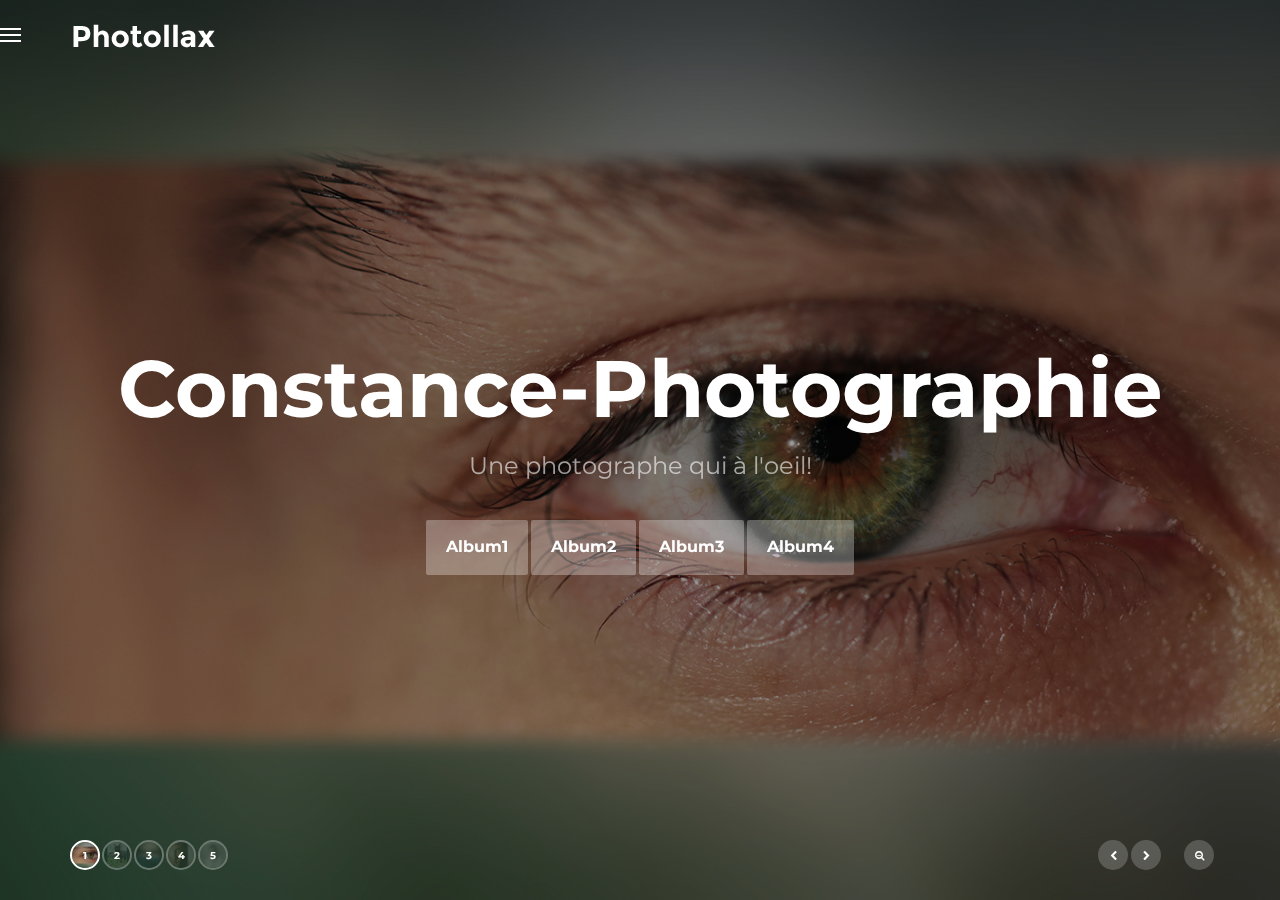
==== index.html @ 967745af "Update index.html" ====
<!DOCTYPE html>

<html lang="fr-FR">
<head>
    <meta charset="UTF-8"/>
    <meta name="viewport" content="width=device-width, initial-scale=1.0">
    <meta name="Constance FRECHON" content="Constance-Photographie">

    <link href="assets/fonts/font-awesome.css" rel="stylesheet" type="text/css">
    <link href="assets/fonts/elegant-fonts.css" rel="stylesheet" type="text/css">
    <link href="https://fonts.googleapis.com/css?family=Montserrat:400,700" rel="stylesheet">
    <link rel="stylesheet" href="assets/bootstrap/css/bootstrap.css" type="text/css">
    <link rel="stylesheet" href="assets/css/owl.carousel.css" type="text/css">
    <link rel="stylesheet" href="assets/css/jquery.scrollbar.css" type="text/css">
    <link rel="stylesheet" href="assets/css/style.css" type="text/css">

    <title>Mon Portfolio</title>

</head>

<body>

<div class="page-wrapper">

    <div class="loading-overlay"></div>

    <div class="off-screen-navigation">
        <ul class="nav">
            <li>
                <a href="#about-me">
                    <i class="fa fa-user"></i>
                    <span>A Propos</span>
                </a>
            </li>
            <li>
                <a href="#services">
                    <i class="fa fa-briefcase"></i>
                    <span>Services</span>
                </a>
            </li>
            <li>
                <a href="#collection">
                    <i class="fa fa-briefcase"></i>
                    <span>Collections</span>
                </a>
            </li>
            <li>
                <a href="#contact">
                    <i class="fa fa-envelope"></i>
                    <span>Contact</span>
                </a>
            </li>
        </ul>
    </div>
    <!--end off-screen-navigation-->

    <nav class="navigation">
        <a href="#" class="nav-btn">
            <i></i>
            <i></i>
            <i></i>
        </a>
        <!--end nav-btn-->
        <div class="brand">
            <a href="index.html">
                <img src="assets/img/logo.png" alt="">
            </a>
        </div>
        <!--end brand-->
    </nav>
    <!--end navigation-->

    <div class="slider-navigation">
        <div class="slider-pager owl-carousel"></div>
        <div class="slider-controls">
            <a href="#" class="prev">
                <i class="fa fa-chevron-left"></i>
            </a>
            <a href="#" class="next">
                <i class="fa fa-chevron-right"></i>
            </a>
            <a href="#" class="zoom-out">
                <i class="fa fa-search-minus"></i>
            </a>
        </div>
    </div>
    <!--end slider-navigation-->

    <div class="outer-wrapper">
        <div class="inner-wrapper">
            <div class="slide first" id="0" data-position-x="0" data-position-y="0" data-position-z="1" data-rotation="0">
                <div class="main-title">
                    <div class="main-title-wrapper">
                        <h1>Constance-Photographie</h1>
                        <h2>Une photographe qui à l'oeil!</h2>
                        <a href="album1.html" class="btn btn-default next">Album1</a>
                        <a href="album2.html" class="btn btn-default next">Album2</a>
                        <a href="album3.html" class="btn btn-default next">Album3</a>
                        <a href="album4.html" class="btn btn-default next">Album4</a>
                    </div>
                </div>
                <div class="image" data-background="assets/img/0.jpg"></div>
                <!--end image-->
            </div>
            <!--end slide-->

            <div class="slide" id="1">
                <div class="description">
                    <h2 class="animate">The cat</h2>
                    <dl class="animate">
                        <dt>Client:</dt>
                        <dd>Ozzie</dd>
                        <dt>Photographe:</dt>
                        <dd>Constance FRECHON</dd>
                        <dt>Catégorie:</dt>
                        <dd>Paysages, Animaux</dd>
                        <dt>Site web:</dt>
                        <dd><a href="#">www.miaou.com</a>
                        </dd>
                    </dl>
                    <div class="additional-info animate">
                        <dl>
                            <dt>ISO:</dt>
                            <dd>200</dd>
                            <dt>Shutter Speed:</dt>
                            <dd>1/10s</dd>
                            <dt>Focal Length:</dt>
                            <dd>42mm</dd>
                        </dl>
                    </div>
                </div>
                <!--end description-->
                <div class="image" data-background="assets/img/1.jpg"></div>
                <!--end image-->
            </div>
            <!--end slide-->

            <div class="slide" id="2">
                <div class="description">
                    <h2 class="animate">La tronche</h2>
                    <dl class="animate">
                        <dt>Client:</dt>
                        <dd>Dani</dd>
                        <dt>Photographe:</dt>
                        <dd>Constance FRECHON</dd>
                        <dt>Catégorie:</dt>
                        <dd>Portrait, Vie Réelle</dd>
                    </dl>
                    <div class="additional-info animate">
                        <dl>
                            <dt>ISO:</dt>
                            <dd>300</dd>
                            <dt>Shutter Speed:</dt>
                            <dd>1/60s</dd>
                            <dt>Focal Length:</dt>
                            <dd>120mm</dd>
                        </dl>
                    </div>
                </div>
                <!--end description-->
                <div class="image" data-background="assets/img/2.jpg"></div>
                <!--end image-->
            </div>
            <!--end slide-->

            <div class="slide" id="3">
                <div class="description">
                    <h2 class="animate">The Mirror</h2>
                    <dl class="animate">
                        <dt>Client:</dt>
                        <dd>Personal Work</dd>
                        <dt>Photographer:</dt>
                        <dd>Jane Sane</dd>
                        <dt>Category:</dt>
                        <dd>Portrait, Real Life</dd>
                    </dl>
                    <div class="additional-info animate">
                        <dl>
                            <dt>ISO:</dt>
                            <dd>800</dd>
                            <dt>Shutter Speed:</dt>
                            <dd>1/60s</dd>
                            <dt>Focal Length:</dt>
                            <dd>42mm</dd>
                        </dl>
                    </div>
                </div>
                <!--end description-->
                <div class="image" data-background="assets/img/3.jpg"></div>
                <!--end image-->
            </div>
            <!--end slide-->

            <div class="slide" id="4">
                <div class="description">
                    <h2 class="animate">The Fence</h2>
                    <dl class="animate">
                        <dt>Client:</dt>
                        <dd>Personal Work</dd>
                        <dt>Photographer:</dt>
                        <dd>Jane Sane</dd>
                        <dt>Category:</dt>
                        <dd>Portrait, Real Life</dd>
                    </dl>
                    <div class="additional-info animate">
                        <dl>
                            <dt>ISO:</dt>
                            <dd>800</dd>
                            <dt>Shutter Speed:</dt>
                            <dd>1/60s</dd>
                            <dt>Focal Length:</dt>
                            <dd>42mm</dd>
                        </dl>
                    </div>
                </div>
                <!--end description-->
                <div class="image" data-background="assets/img/4.jpg"></div>
                <!--end image-->
            </div>
            <!--end slide-->

            
            
        </div>
        <!--end page-wrapper-->
    </div>
    <!--end outer-wrapper-->

    <div class="off-screen-content">
        <div class="scrollbar-inner">
            <section id="about-me">
                <div class="image-header">
                    <div class="bg-transfer"><img src="assets/img/0.jpg" alt=""></div>
                </div>
                <div class="section-wrapper">
                    <h2>A propos</h2>

                    <h3>Hey, je suis Constance!</h3>

                    <p>
                        Lorem ipsum dolor sit amet, consectetur adipiscing elit. Nulla sagittis lacinia tellus. Nullam
                        venenatis a sem non dictum. Aliquam orci ipsum, malesuada lacinia faucibus nec, bibendum a enim.
                        Sed efficitur bibendum purus. Fusce libero metu
                    </p>

                    <p>
                        Enean sit amet metus sodales, elementum ligula quis, facilisis neque. Sed eu purus ut mauris
                        malesuada viverra eu vitae eros. In odio neque, fermentum id tincidunt vitae, accumsan eu augue.
                        Proin vitae porta nulla.
                    </p>
                    <img src="assets/img/signature-black.png" alt="">
                </div>
                <!--end section-wrapper-->
            </section>
            <!--end #about-me-->

            <section id="services">
                <div class="section-wrapper">
                    <h2>Services</h2>

                    <p>
                        Duis ut finibus elit. Praesent vestibulum porta odio, in commodo velit placerat sed. Vivamus et
                        iaculis sem. Sed nibh turpis, finibus ut est nec, tempus fringilla augue. Quisque blandit nunc eu
                        tincidunt iaculis.
                    </p>

                    <div class="service">
                        <div class="image">
                            <div class="bg-transfer"><img src="assets/img/service-01.jpg" alt=""></div>
                        </div>
                        <div class="description">
                            <h3>Photographie</h3>

                            <p>Lorem ipsum dolor sit amet, consectetur adipiscing elit. Nulla sagittis lacinia tellus.
                                Nullam venenatis a sem non dictum.
                            </p>
                        </div>
                    </div>
                    <!--end service-->
                    <div class="service">
                        <div class="image">
                            <div class="bg-transfer"><img src="assets/img/service-02.jpg" alt=""></div>
                        </div>
                        <div class="description">
                            <h3>Tournages</h3>

                            <p>Donec mauris nibh, blandit id eros lacinia, lobortis aliquam mauris. Suspendisse laoreet,
                                tortor ut convallis facilisis
                            </p>
                        </div>
                    </div>
                    <!--end service-->
                    <div class="service">
                        <div class="image">
                            <div class="bg-transfer"><img src="assets/img/service-03.jpg" alt=""></div>
                        </div>
                        <div class="description">
                            <h3>Edition Vidéo</h3>

                            <p>Nullam ultricies purus sed accumsan tempus. Integer lorem dui, pellentesque at arcu non
                                volutpat fermentum sem.
                            </p>
                        </div>
                    </div>
                    <!--end service-->
                </div>
                <!--end section-wrapper-->
            </section>
            <!--end #services-->
            
            <section id="collection">
                <div class="section-wrapper">
                    <h2>Collections</h2>

                    <p>
                        Découvrez les différents albums de ma collection.
                    </p>

                    <div class="service">
                        <div class="image">
                            <div class="bg-transfer"><img src="assets/img/service-01.jpg" alt=""></div>
                        </div>
                        <div class="description">
                            <h3>Collection Mariages et Evénements</h3>

                            <p>Ici, vous trouverez l'album consacré aux mariages et événements.</p>
                            
                            <a href="album1.html" class="btn btn-default next">Consulter</a>
                        </div>
                    </div>
                    <!--end album1-->
                    <div class="service">
                        <div class="image">
                            <div class="bg-transfer"><img src="assets/img/service-02.jpg" alt=""></div>
                        </div>
                        <div class="description">
                            <h3>Collection Nature et Paysages</h3>

                            <p>Admirez notre environnement à travers mon album Nature et Paysages.</p>
                            <a href="album2.html" class="btn btn-default next">Consulter</a>
                        </div>
                    </div>
                    <!--end album2-->
                    <div class="service">
                        <div class="image">
                            <div class="bg-transfer"><img src="assets/img/service-03.jpg" alt=""></div>
                        </div>
                        <div class="description">
                            <h3>Collection Portraits</h3>

                            <p>L'album de tous les portraits que j'ai réalisé.</p>
                            <a href="album3.html" class="btn btn-default next">Consulter</a>
                        </div>
                    </div>
                    <!--end album4-->
                    <div class="service">
                        <div class="image">
                            <div class="bg-transfer"><img src="assets/img/service-03.jpg" alt=""></div>
                        </div>
                        <div class="description">
                            <h3>Collection Inspiration</h3>

                            <p>Retrouvez ici mon album de photos créatives.</p>
                            <a href="album4.html" class="btn btn-default next">Consulter</a>
                        </div>
                    </div>
                    <!--end album3-->
                </div>
                <!--end section-wrapper-->
            </section>
            <!--end #collection-->

            

            <section id="contact">
                <div id="map"></div>
                <div class="section-wrapper">
                    <h2>Contact</h2>

                    <div class="row">
                        <div class="col-md-6 col-sm-6">
                            <h3>Adresse</h3>
                            <address>
                                17 rue vers la cave
                                <br>
                                +1 919-571-2528
                                <br>
                                <a href="#">hello@example.com</a>
                            </address>
                        </div>
                        <!--end col-sm-6-->
                        <div class="col-md-6 col-sm-6">
                            <h3>Social</h3>

                            <div class="social">
                                <figure><a href="" class="icon"><i class="fa fa-facebook"></i>Facebook</a></figure>
                                <figure><a href="" class="icon"><i class="fa fa-twitter"></i>Twitter</a></figure>
                                <figure><a href="" class="icon"><i class="fa fa-youtube"></i>Youtube</a></figure>
                                <figure><a href="" class="icon"><i class="fa fa-pinterest"></i>Pinterest</a></figure>
                            </div>
                        </div>
                        <!--end col-sm-6-->
                    </div>
                    <!--end row-->
                    <br>

                    <h3>Contact Form</h3>

                    <form id="form-contact" method="post" class="form clearfix">
                        <div class="row">
                            <div class="col-md-6 col-sm-6">
                                <div class="form-group">
                                    <input type="text" class="form-control" id="form-contact-name" name="name" placeholder="Your Name" required>
                                </div>
                                <!--end form-group -->
                            </div>
                            <!--end col-md-6 col-sm-6 -->
                            <div class="col-md-6 col-sm-6">
                                <div class="form-group">
                                    <input type="email" class="form-control" id="form-contact-email" name="email" placeholder="Your Email" required>
                                </div>
                                <!--end form-group -->
                            </div>
                            <!--end col-md-6 col-sm-6 -->
                        </div>
                        <!--end row -->
                        <div class="row">
                            <div class="col-md-12">
                                <div class="form-group">
                                    <textarea class="form-control" id="form-contact-message" rows="8" name="message" placeholder="Your Message" required></textarea>
                                </div>
                                <!--end form-group -->
                            </div>
                            <!--end col-md-12 -->
                        </div>
                        <!--end row -->
                        <div class="form-group clearfix">
                            <button type="submit" class="btn pull-right btn-default btn-framed btn-rounded" id="form-contact-submit">Send a Message
                            </button>
                        </div>
                        <!--end form-group -->
                        <div class="form-contact-status"></div>
                    </form>
                    <!--end form-contact -->
                </div>
                <!--end section-wrapper-->
            </section>
            <!--end #contact-->
        </div>
    </div>
    <!--end off-screen-content-->
</div>
<!--end page-wrapper-->

<!-- Modal -->
<div class="modal fade" id="modal-blog" tabindex="-1" role="dialog" aria-labelledby="modal-blog">
    <div class="modal-dialog" role="document">
        <div class="modal-content">
            <button type="button" class="close" data-dismiss="modal" aria-label="Close"><span aria-hidden="true">&times;</span></button>
            <iframe data-src="blog.html"></iframe>
        </div>
    </div>
</div>
<!--end modal-->

<script type="text/javascript" src="assets/js/jquery-2.2.1.min.js"></script>
<script type="text/javascript" src="http://maps.google.com/maps/api/js"></script>
<script type="text/javascript" src="assets/bootstrap/js/bootstrap.min.js"></script>
<script type="text/javascript" src="assets/js/jquery.validate.min.js"></script>
<script type="text/javascript" src="assets/js/jquery.scrollbar.min.js"></script>
<script type="text/javascript" src="assets/js/jquery.mousewheel.min.js"></script>
<script type="text/javascript" src="assets/js/owl.carousel.min.js"></script>
<script type="text/javascript" src="assets/js/pace.min.js"></script>
<script type="text/javascript" src="assets/js/custom.js"></script>

<script type="text/javascript">

    $(document).ready(function ($) {
        "use strict";



    });

    var latitude = 34.038405;
    var longitude = -117.946944;
    var markerImage = "assets/img/map-marker.png";
    var mapTheme = "light";
    var mapElement = "map";
    google.maps.event.addDomListener(window, "load", simpleMap(latitude, longitude, markerImage, mapTheme, mapElement));

</script>

</body>
---- assets/fonts/elegant-fonts.css ----
@font-face {
	font-family: 'ElegantIcons';
	src:url('fonts/ElegantIcons.eot');
	src:url('fonts/ElegantIcons.eot?#iefix') format('embedded-opentype'),
		url('fonts/ElegantIcons.woff') format('woff'),
		url('fonts/ElegantIcons.ttf') format('truetype'),
		url('fonts/ElegantIcons.svg#ElegantIcons') format('svg');
	font-weight: normal;
	font-style: normal;
}

/* Use the following CSS code if you want to use data attributes for inserting your icons */
[data-icon]:before {
	font-family: 'ElegantIcons';
	content: attr(data-icon);
	speak: none;
	font-weight: normal;
	font-variant: normal;
	text-transform: none;
	line-height: 1;
	-webkit-font-smoothing: antialiased;
	-moz-osx-font-smoothing: grayscale;
}

/* Use the following CSS code if you want to have a class per icon */
/*
Instead of a list of all class selectors,
you can use the generic selector below, but it's slower:
[class*="your-class-prefix"] {
*/
.arrow_up, .arrow_down, .arrow_left, .arrow_right, .arrow_left-up, .arrow_right-up, .arrow_right-down, .arrow_left-down, .arrow-up-down, .arrow_up-down_alt, .arrow_left-right_alt, .arrow_left-right, .arrow_expand_alt2, .arrow_expand_alt, .arrow_condense, .arrow_expand, .arrow_move, .arrow_carrot-up, .arrow_carrot-down, .arrow_carrot-left, .arrow_carrot-right, .arrow_carrot-2up, .arrow_carrot-2down, .arrow_carrot-2left, .arrow_carrot-2right, .arrow_carrot-up_alt2, .arrow_carrot-down_alt2, .arrow_carrot-left_alt2, .arrow_carrot-right_alt2, .arrow_carrot-2up_alt2, .arrow_carrot-2down_alt2, .arrow_carrot-2left_alt2, .arrow_carrot-2right_alt2, .arrow_triangle-up, .arrow_triangle-down, .arrow_triangle-left, .arrow_triangle-right, .arrow_triangle-up_alt2, .arrow_triangle-down_alt2, .arrow_triangle-left_alt2, .arrow_triangle-right_alt2, .arrow_back, .icon_minus-06, .icon_plus, .icon_close, .icon_check, .icon_minus_alt2, .icon_plus_alt2, .icon_close_alt2, .icon_check_alt2, .icon_zoom-out_alt, .icon_zoom-in_alt, .icon_search, .icon_box-empty, .icon_box-selected, .icon_minus-box, .icon_plus-box, .icon_box-checked, .icon_circle-empty, .icon_circle-slelected, .icon_stop_alt2, .icon_stop, .icon_pause_alt2, .icon_pause, .icon_menu, .icon_menu-square_alt2, .icon_menu-circle_alt2, .icon_ul, .icon_ol, .icon_adjust-horiz, .icon_adjust-vert, .icon_document_alt, .icon_documents_alt, .icon_pencil, .icon_pencil-edit_alt, .icon_pencil-edit, .icon_folder-alt, .icon_folder-open_alt, .icon_folder-add_alt, .icon_info_alt, .icon_error-oct_alt, .icon_error-circle_alt, .icon_error-triangle_alt, .icon_question_alt2, .icon_question, .icon_comment_alt, .icon_chat_alt, .icon_vol-mute_alt, .icon_volume-low_alt, .icon_volume-high_alt, .icon_quotations, .icon_quotations_alt2, .icon_clock_alt, .icon_lock_alt, .icon_lock-open_alt, .icon_key_alt, .icon_cloud_alt, .icon_cloud-upload_alt, .icon_cloud-download_alt, .icon_image, .icon_images, .icon_lightbulb_alt, .icon_gift_alt, .icon_house_alt, .icon_genius, .icon_mobile, .icon_tablet, .icon_laptop, .icon_desktop, .icon_camera_alt, .icon_mail_alt, .icon_cone_alt, .icon_ribbon_alt, .icon_bag_alt, .icon_creditcard, .icon_cart_alt, .icon_paperclip, .icon_tag_alt, .icon_tags_alt, .icon_trash_alt, .icon_cursor_alt, .icon_mic_alt, .icon_compass_alt, .icon_pin_alt, .icon_pushpin_alt, .icon_map_alt, .icon_drawer_alt, .icon_toolbox_alt, .icon_book_alt, .icon_calendar, .icon_film, .icon_table, .icon_contacts_alt, .icon_headphones, .icon_lifesaver, .icon_piechart, .icon_refresh, .icon_link_alt, .icon_link, .icon_loading, .icon_blocked, .icon_archive_alt, .icon_heart_alt, .icon_star_alt, .icon_star-half_alt, .icon_star, .icon_star-half, .icon_tools, .icon_tool, .icon_cog, .icon_cogs, .arrow_up_alt, .arrow_down_alt, .arrow_left_alt, .arrow_right_alt, .arrow_left-up_alt, .arrow_right-up_alt, .arrow_right-down_alt, .arrow_left-down_alt, .arrow_condense_alt, .arrow_expand_alt3, .arrow_carrot_up_alt, .arrow_carrot-down_alt, .arrow_carrot-left_alt, .arrow_carrot-right_alt, .arrow_carrot-2up_alt, .arrow_carrot-2dwnn_alt, .arrow_carrot-2left_alt, .arrow_carrot-2right_alt, .arrow_triangle-up_alt, .arrow_triangle-down_alt, .arrow_triangle-left_alt, .arrow_triangle-right_alt, .icon_minus_alt, .icon_plus_alt, .icon_close_alt, .icon_check_alt, .icon_zoom-out, .icon_zoom-in, .icon_stop_alt, .icon_menu-square_alt, .icon_menu-circle_alt, .icon_document, .icon_documents, .icon_pencil_alt, .icon_folder, .icon_folder-open, .icon_folder-add, .icon_folder_upload, .icon_folder_download, .icon_info, .icon_error-circle, .icon_error-oct, .icon_error-triangle, .icon_question_alt, .icon_comment, .icon_chat, .icon_vol-mute, .icon_volume-low, .icon_volume-high, .icon_quotations_alt, .icon_clock, .icon_lock, .icon_lock-open, .icon_key, .icon_cloud, .icon_cloud-upload, .icon_cloud-download, .icon_lightbulb, .icon_gift, .icon_house, .icon_camera, .icon_mail, .icon_cone, .icon_ribbon, .icon_bag, .icon_cart, .icon_tag, .icon_tags, .icon_trash, .icon_cursor, .icon_mic, .icon_compass, .icon_pin, .icon_pushpin, .icon_map, .icon_drawer, .icon_toolbox, .icon_book, .icon_contacts, .icon_archive, .icon_heart, .icon_profile, .icon_group, .icon_grid-2x2, .icon_grid-3x3, .icon_music, .icon_pause_alt, .icon_phone, .icon_upload, .icon_download, .social_facebook, .social_twitter, .social_pinterest, .social_googleplus, .social_tumblr, .social_tumbleupon, .social_wordpress, .social_instagram, .social_dribbble, .social_vimeo, .social_linkedin, .social_rss, .social_deviantart, .social_share, .social_myspace, .social_skype, .social_youtube, .social_picassa, .social_googledrive, .social_flickr, .social_blogger, .social_spotify, .social_delicious, .social_facebook_circle, .social_twitter_circle, .social_pinterest_circle, .social_googleplus_circle, .social_tumblr_circle, .social_stumbleupon_circle, .social_wordpress_circle, .social_instagram_circle, .social_dribbble_circle, .social_vimeo_circle, .social_linkedin_circle, .social_rss_circle, .social_deviantart_circle, .social_share_circle, .social_myspace_circle, .social_skype_circle, .social_youtube_circle, .social_picassa_circle, .social_googledrive_alt2, .social_flickr_circle, .social_blogger_circle, .social_spotify_circle, .social_delicious_circle, .social_facebook_square, .social_twitter_square, .social_pinterest_square, .social_googleplus_square, .social_tumblr_square, .social_stumbleupon_square, .social_wordpress_square, .social_instagram_square, .social_dribbble_square, .social_vimeo_square, .social_linkedin_square, .social_rss_square, .social_deviantart_square, .social_share_square, .social_myspace_square, .social_skype_square, .social_youtube_square, .social_picassa_square, .social_googledrive_square, .social_flickr_square, .social_blogger_square, .social_spotify_square, .social_delicious_square, .icon_printer, .icon_calulator, .icon_building, .icon_floppy, .icon_drive, .icon_search-2, .icon_id, .icon_id-2, .icon_puzzle, .icon_like, .icon_dislike, .icon_mug, .icon_currency, .icon_wallet, .icon_pens, .icon_easel, .icon_flowchart, .icon_datareport, .icon_briefcase, .icon_shield, .icon_percent, .icon_globe, .icon_globe-2, .icon_target, .icon_hourglass, .icon_balance, .icon_rook, .icon_printer-alt, .icon_calculator_alt, .icon_building_alt, .icon_floppy_alt, .icon_drive_alt, .icon_search_alt, .icon_id_alt, .icon_id-2_alt, .icon_puzzle_alt, .icon_like_alt, .icon_dislike_alt, .icon_mug_alt, .icon_currency_alt, .icon_wallet_alt, .icon_pens_alt, .icon_easel_alt, .icon_flowchart_alt, .icon_datareport_alt, .icon_briefcase_alt, .icon_shield_alt, .icon_percent_alt, .icon_globe_alt, .icon_clipboard {
	font-family: 'ElegantIcons';
	speak: none;
	font-style: normal;
	font-weight: normal;
	font-variant: normal;
	text-transform: none;
	line-height: 1;
	-webkit-font-smoothing: antialiased;
}
.arrow_up:before {
	content: "\21";
}
.arrow_down:before {
	content: "\22";
}
.arrow_left:before {
	content: "\23";
}
.arrow_right:before {
	content: "\24";
}
.arrow_left-up:before {
	content: "\25";
}
.arrow_right-up:before {
	content: "\26";
}
.arrow_right-down:before {
	content: "\27";
}
.arrow_left-down:before {
	content: "\28";
}
.arrow-up-down:before {
	content: "\29";
}
.arrow_up-down_alt:before {
	content: "\2a";
}
.arrow_left-right_alt:before {
	content: "\2b";
}
.arrow_left-right:before {
	content: "\2c";
}
.arrow_expand_alt2:before {
	content: "\2d";
}
.arrow_expand_alt:before {
	content: "\2e";
}
.arrow_condense:before {
	content: "\2f";
}
.arrow_expand:before {
	content: "\30";
}
.arrow_move:before {
	content: "\31";
}
.arrow_carrot-up:before {
	content: "\32";
}
.arrow_carrot-down:before {
	content: "\33";
}
.arrow_carrot-left:before {
	content: "\34";
}
.arrow_carrot-right:before {
	content: "\35";
}
.arrow_carrot-2up:before {
	content: "\36";
}
.arrow_carrot-2down:before {
	content: "\37";
}
.arrow_carrot-2left:before {
	content: "\38";
}
.arrow_carrot-2right:before {
	content: "\39";
}
.arrow_carrot-up_alt2:before {
	content: "\3a";
}
.arrow_carrot-down_alt2:before {
	content: "\3b";
}
.arrow_carrot-left_alt2:before {
	content: "\3c";
}
.arrow_carrot-right_alt2:before {
	content: "\3d";
}
.arrow_carrot-2up_alt2:before {
	content: "\3e";
}
.arrow_carrot-2down_alt2:before {
	content: "\3f";
}
.arrow_carrot-2left_alt2:before {
	content: "\40";
}
.arrow_carrot-2right_alt2:before {
	content: "\41";
}
.arrow_triangle-up:before {
	content: "\42";
}
.arrow_triangle-down:before {
	content: "\43";
}
.arrow_triangle-left:before {
	content: "\44";
}
.arrow_triangle-right:before {
	content: "\45";
}
.arrow_triangle-up_alt2:before {
	content: "\46";
}
.arrow_triangle-down_alt2:before {
	content: "\47";
}
.arrow_triangle-left_alt2:before {
	content: "\48";
}
.arrow_triangle-right_alt2:before {
	content: "\49";
}
.arrow_back:before {
	content: "\4a";
}
.icon_minus-06:before {
	content: "\4b";
}
.icon_plus:before {
	content: "\4c";
}
.icon_close:before {
	content: "\4d";
}
.icon_check:before {
	content: "\4e";
}
.icon_minus_alt2:before {
	content: "\4f";
}
.icon_plus_alt2:before {
	content: "\50";
}
.icon_close_alt2:before {
	content: "\51";
}
.icon_check_alt2:before {
	content: "\52";
}
.icon_zoom-out_alt:before {
	content: "\53";
}
.icon_zoom-in_alt:before {
	content: "\54";
}
.icon_search:before {
	content: "\55";
}
.icon_box-empty:before {
	content: "\56";
}
.icon_box-selected:before {
	content: "\57";
}
.icon_minus-box:before {
	content: "\58";
}
.icon_plus-box:before {
	content: "\59";
}
.icon_box-checked:before {
	content: "\5a";
}
.icon_circle-empty:before {
	content: "\5b";
}
.icon_circle-slelected:before {
	content: "\5c";
}
.icon_stop_alt2:before {
	content: "\5d";
}
.icon_stop:before {
	content: "\5e";
}
.icon_pause_alt2:before {
	content: "\5f";
}
.icon_pause:before {
	content: "\60";
}
.icon_menu:before {
	content: "\61";
}
.icon_menu-square_alt2:before {
	content: "\62";
}
.icon_menu-circle_alt2:before {
	content: "\63";
}
.icon_ul:before {
	content: "\64";
}
.icon_ol:before {
	content: "\65";
}
.icon_adjust-horiz:before {
	content: "\66";
}
.icon_adjust-vert:before {
	content: "\67";
}
.icon_document_alt:before {
	content: "\68";
}
.icon_documents_alt:before {
	content: "\69";
}
.icon_pencil:before {
	content: "\6a";
}
.icon_pencil-edit_alt:before {
	content: "\6b";
}
.icon_pencil-edit:before {
	content: "\6c";
}
.icon_folder-alt:before {
	content: "\6d";
}
.icon_folder-open_alt:before {
	content: "\6e";
}
.icon_folder-add_alt:before {
	content: "\6f";
}
.icon_info_alt:before {
	content: "\70";
}
.icon_error-oct_alt:before {
	content: "\71";
}
.icon_error-circle_alt:before {
	content: "\72";
}
.icon_error-triangle_alt:before {
	content: "\73";
}
.icon_question_alt2:before {
	content: "\74";
}
.icon_question:before {
	content: "\75";
}
.icon_comment_alt:before {
	content: "\76";
}
.icon_chat_alt:before {
	content: "\77";
}
.icon_vol-mute_alt:before {
	content: "\78";
}
.icon_volume-low_alt:before {
	content: "\79";
}
.icon_volume-high_alt:before {
	content: "\7a";
}
.icon_quotations:before {
	content: "\7b";
}
.icon_quotations_alt2:before {
	content: "\7c";
}
.icon_clock_alt:before {
	content: "\7d";
}
.icon_lock_alt:before {
	content: "\7e";
}
.icon_lock-open_alt:before {
	content: "\e000";
}
.icon_key_alt:before {
	content: "\e001";
}
.icon_cloud_alt:before {
	content: "\e002";
}
.icon_cloud-upload_alt:before {
	content: "\e003";
}
.icon_cloud-download_alt:before {
	content: "\e004";
}
.icon_image:before {
	content: "\e005";
}
.icon_images:before {
	content: "\e006";
}
.icon_lightbulb_alt:before {
	content: "\e007";
}
.icon_gift_alt:before {
	content: "\e008";
}
.icon_house_alt:before {
	content: "\e009";
}
.icon_genius:before {
	content: "\e00a";
}
.icon_mobile:before {
	content: "\e00b";
}
.icon_tablet:before {
	content: "\e00c";
}
.icon_laptop:before {
	content: "\e00d";
}
.icon_desktop:before {
	content: "\e00e";
}
.icon_camera_alt:before {
	content: "\e00f";
}
.icon_mail_alt:before {
	content: "\e010";
}
.icon_cone_alt:before {
	content: "\e011";
}
.icon_ribbon_alt:before {
	content: "\e012";
}
.icon_bag_alt:before {
	content: "\e013";
}
.icon_creditcard:before {
	content: "\e014";
}
.icon_cart_alt:before {
	content: "\e015";
}
.icon_paperclip:before {
	content: "\e016";
}
.icon_tag_alt:before {
	content: "\e017";
}
.icon_tags_alt:before {
	content: "\e018";
}
.icon_trash_alt:before {
	content: "\e019";
}
.icon_cursor_alt:before {
	content: "\e01a";
}
.icon_mic_alt:before {
	content: "\e01b";
}
.icon_compass_alt:before {
	content: "\e01c";
}
.icon_pin_alt:before {
	content: "\e01d";
}
.icon_pushpin_alt:before {
	content: "\e01e";
}
.icon_map_alt:before {
	content: "\e01f";
}
.icon_drawer_alt:before {
	content: "\e020";
}
.icon_toolbox_alt:before {
	content: "\e021";
}
.icon_book_alt:before {
	content: "\e022";
}
.icon_calendar:before {
	content: "\e023";
}
.icon_film:before {
	content: "\e024";
}
.icon_table:before {
	content: "\e025";
}
.icon_contacts_alt:before {
	content: "\e026";
}
.icon_headphones:before {
	content: "\e027";
}
.icon_lifesaver:before {
	content: "\e028";
}
.icon_piechart:before {
	content: "\e029";
}
.icon_refresh:before {
	content: "\e02a";
}
.icon_link_alt:before {
	content: "\e02b";
}
.icon_link:before {
	content: "\e02c";
}
.icon_loading:before {
	content: "\e02d";
}
.icon_blocked:before {
	content: "\e02e";
}
.icon_archive_alt:before {
	content: "\e02f";
}
.icon_heart_alt:before {
	content: "\e030";
}
.icon_star_alt:before {
	content: "\e031";
}
.icon_star-half_alt:before {
	content: "\e032";
}
.icon_star:before {
	content: "\e033";
}
.icon_star-half:before {
	content: "\e034";
}
.icon_tools:before {
	content: "\e035";
}
.icon_tool:before {
	content: "\e036";
}
.icon_cog:before {
	content: "\e037";
}
.icon_cogs:before {
	content: "\e038";
}
.arrow_up_alt:before {
	content: "\e039";
}
.arrow_down_alt:before {
	content: "\e03a";
}
.arrow_left_alt:before {
	content: "\e03b";
}
.arrow_right_alt:before {
	content: "\e03c";
}
.arrow_left-up_alt:before {
	content: "\e03d";
}
.arrow_right-up_alt:before {
	content: "\e03e";
}
.arrow_right-down_alt:before {
	content: "\e03f";
}
.arrow_left-down_alt:before {
	content: "\e040";
}
.arrow_condense_alt:before {
	content: "\e041";
}
.arrow_expand_alt3:before {
	content: "\e042";
}
.arrow_carrot_up_alt:before {
	content: "\e043";
}
.arrow_carrot-down_alt:before {
	content: "\e044";
}
.arrow_carrot-left_alt:before {
	content: "\e045";
}
.arrow_carrot-right_alt:before {
	content: "\e046";
}
.arrow_carrot-2up_alt:before {
	content: "\e047";
}
.arrow_carrot-2dwnn_alt:before {
	content: "\e048";
}
.arrow_carrot-2left_alt:before {
	content: "\e049";
}
.arrow_carrot-2right_alt:before {
	content: "\e04a";
}
.arrow_triangle-up_alt:before {
	content: "\e04b";
}
.arrow_triangle-down_alt:before {
	content: "\e04c";
}
.arrow_triangle-left_alt:before {
	content: "\e04d";
}
.arrow_triangle-right_alt:before {
	content: "\e04e";
}
.icon_minus_alt:before {
	content: "\e04f";
}
.icon_plus_alt:before {
	content: "\e050";
}
.icon_close_alt:before {
	content: "\e051";
}
.icon_check_alt:before {
	content: "\e052";
}
.icon_zoom-out:before {
	content: "\e053";
}
.icon_zoom-in:before {
	content: "\e054";
}
.icon_stop_alt:before {
	content: "\e055";
}
.icon_menu-square_alt:before {
	content: "\e056";
}
.icon_menu-circle_alt:before {
	content: "\e057";
}
.icon_document:before {
	content: "\e058";
}
.icon_documents:before {
	content: "\e059";
}
.icon_pencil_alt:before {
	content: "\e05a";
}
.icon_folder:before {
	content: "\e05b";
}
.icon_folder-open:before {
	content: "\e05c";
}
.icon_folder-add:before {
	content: "\e05d";
}
.icon_folder_upload:before {
	content: "\e05e";
}
.icon_folder_download:before {
	content: "\e05f";
}
.icon_info:before {
	content: "\e060";
}
.icon_error-circle:before {
	content: "\e061";
}
.icon_error-oct:before {
	content: "\e062";
}
.icon_error-triangle:before {
	content: "\e063";
}
.icon_question_alt:before {
	content: "\e064";
}
.icon_comment:before {
	content: "\e065";
}
.icon_chat:before {
	content: "\e066";
}
.icon_vol-mute:before {
	content: "\e067";
}
.icon_volume-low:before {
	content: "\e068";
}
.icon_volume-high:before {
	content: "\e069";
}
.icon_quotations_alt:before {
	content: "\e06a";
}
.icon_clock:before {
	content: "\e06b";
}
.icon_lock:before {
	content: "\e06c";
}
.icon_lock-open:before {
	content: "\e06d";
}
.icon_key:before {
	content: "\e06e";
}
.icon_cloud:before {
	content: "\e06f";
}
.icon_cloud-upload:before {
	content: "\e070";
}
.icon_cloud-download:before {
	content: "\e071";
}
.icon_lightbulb:before {
	content: "\e072";
}
.icon_gift:before {
	content: "\e073";
}
.icon_house:before {
	content: "\e074";
}
.icon_camera:before {
	content: "\e075";
}
.icon_mail:before {
	content: "\e076";
}
.icon_cone:before {
	content: "\e077";
}
.icon_ribbon:before {
	content: "\e078";
}
.icon_bag:before {
	content: "\e079";
}
.icon_cart:before {
	content: "\e07a";
}
.icon_tag:before {
	content: "\e07b";
}
.icon_tags:before {
	content: "\e07c";
}
.icon_trash:before {
	content: "\e07d";
}
.icon_cursor:before {
	content: "\e07e";
}
.icon_mic:before {
	content: "\e07f";
}
.icon_compass:before {
	content: "\e080";
}
.icon_pin:before {
	content: "\e081";
}
.icon_pushpin:before {
	content: "\e082";
}
.icon_map:before {
	content: "\e083";
}
.icon_drawer:before {
	content: "\e084";
}
.icon_toolbox:before {
	content: "\e085";
}
.icon_book:before {
	content: "\e086";
}
.icon_contacts:before {
	content: "\e087";
}
.icon_archive:before {
	content: "\e088";
}
.icon_heart:before {
	content: "\e089";
}
.icon_profile:before {
	content: "\e08a";
}
.icon_group:before {
	content: "\e08b";
}
.icon_grid-2x2:before {
	content: "\e08c";
}
.icon_grid-3x3:before {
	content: "\e08d";
}
.icon_music:before {
	content: "\e08e";
}
.icon_pause_alt:before {
	content: "\e08f";
}
.icon_phone:before {
	content: "\e090";
}
.icon_upload:before {
	content: "\e091";
}
.icon_download:before {
	content: "\e092";
}
.social_facebook:before {
	content: "\e093";
}
.social_twitter:before {
	content: "\e094";
}
.social_pinterest:before {
	content: "\e095";
}
.social_googleplus:before {
	content: "\e096";
}
.social_tumblr:before {
	content: "\e097";
}
.social_tumbleupon:before {
	content: "\e098";
}
.social_wordpress:before {
	content: "\e099";
}
.social_instagram:before {
	content: "\e09a";
}
.social_dribbble:before {
	content: "\e09b";
}
.social_vimeo:before {
	content: "\e09c";
}
.social_linkedin:before {
	content: "\e09d";
}
.social_rss:before {
	content: "\e09e";
}
.social_deviantart:before {
	content: "\e09f";
}
.social_share:before {
	content: "\e0a0";
}
.social_myspace:before {
	content: "\e0a1";
}
.social_skype:before {
	content: "\e0a2";
}
.social_youtube:before {
	content: "\e0a3";
}
.social_picassa:before {
	content: "\e0a4";
}
.social_googledrive:before {
	content: "\e0a5";
}
.social_flickr:before {
	content: "\e0a6";
}
.social_blogger:before {
	content: "\e0a7";
}
.social_spotify:before {
	content: "\e0a8";
}
.social_delicious:before {
	content: "\e0a9";
}
.social_facebook_circle:before {
	content: "\e0aa";
}
.social_twitter_circle:before {
	content: "\e0ab";
}
.social_pinterest_circle:before {
	content: "\e0ac";
}
.social_googleplus_circle:before {
	content: "\e0ad";
}
.social_tumblr_circle:before {
	content: "\e0ae";
}
.social_stumbleupon_circle:before {
	content: "\e0af";
}
.social_wordpress_circle:before {
	content: "\e0b0";
}
.social_instagram_circle:before {
	content: "\e0b1";
}
.social_dribbble_circle:before {
	content: "\e0b2";
}
.social_vimeo_circle:before {
	content: "\e0b3";
}
.social_linkedin_circle:before {
	content: "\e0b4";
}
.social_rss_circle:before {
	content: "\e0b5";
}
.social_deviantart_circle:before {
	content: "\e0b6";
}
.social_share_circle:before {
	content: "\e0b7";
}
.social_myspace_circle:before {
	content: "\e0b8";
}
.social_skype_circle:before {
	content: "\e0b9";
}
.social_youtube_circle:before {
	content: "\e0ba";
}
.social_picassa_circle:before {
	content: "\e0bb";
}
.social_googledrive_alt2:before {
	content: "\e0bc";
}
.social_flickr_circle:before {
	content: "\e0bd";
}
.social_blogger_circle:before {
	content: "\e0be";
}
.social_spotify_circle:before {
	content: "\e0bf";
}
.social_delicious_circle:before {
	content: "\e0c0";
}
.social_facebook_square:before {
	content: "\e0c1";
}
.social_twitter_square:before {
	content: "\e0c2";
}
.social_pinterest_square:before {
	content: "\e0c3";
}
.social_googleplus_square:before {
	content: "\e0c4";
}
.social_tumblr_square:before {
	content: "\e0c5";
}
.social_stumbleupon_square:before {
	content: "\e0c6";
}
.social_wordpress_square:before {
	content: "\e0c7";
}
.social_instagram_square:before {
	content: "\e0c8";
}
.social_dribbble_square:before {
	content: "\e0c9";
}
.social_vimeo_square:before {
	content: "\e0ca";
}
.social_linkedin_square:before {
	content: "\e0cb";
}
.social_rss_square:before {
	content: "\e0cc";
}
.social_deviantart_square:before {
	content: "\e0cd";
}
.social_share_square:before {
	content: "\e0ce";
}
.social_myspace_square:before {
	content: "\e0cf";
}
.social_skype_square:before {
	content: "\e0d0";
}
.social_youtube_square:before {
	content: "\e0d1";
}
.social_picassa_square:before {
	content: "\e0d2";
}
.social_googledrive_square:before {
	content: "\e0d3";
}
.social_flickr_square:before {
	content: "\e0d4";
}
.social_blogger_square:before {
	content: "\e0d5";
}
.social_spotify_square:before {
	content: "\e0d6";
}
.social_delicious_square:before {
	content: "\e0d7";
}
.icon_printer:before {
	content: "\e103";
}
.icon_calulator:before {
	content: "\e0ee";
}
.icon_building:before {
	content: "\e0ef";
}
.icon_floppy:before {
	content: "\e0e8";
}
.icon_drive:before {
	content: "\e0ea";
}
.icon_search-2:before {
	content: "\e101";
}
.icon_id:before {
	content: "\e107";
}
.icon_id-2:before {
	content: "\e108";
}
.icon_puzzle:before {
	content: "\e102";
}
.icon_like:before {
	content: "\e106";
}
.icon_dislike:before {
	content: "\e0eb";
}
.icon_mug:before {
	content: "\e105";
}
.icon_currency:before {
	content: "\e0ed";
}
.icon_wallet:before {
	content: "\e100";
}
.icon_pens:before {
	content: "\e104";
}
.icon_easel:before {
	content: "\e0e9";
}
.icon_flowchart:before {
	content: "\e109";
}
.icon_datareport:before {
	content: "\e0ec";
}
.icon_briefcase:before {
	content: "\e0fe";
}
.icon_shield:before {
	content: "\e0f6";
}
.icon_percent:before {
	content: "\e0fb";
}
.icon_globe:before {
	content: "\e0e2";
}
.icon_globe-2:before {
	content: "\e0e3";
}
.icon_target:before {
	content: "\e0f5";
}
.icon_hourglass:before {
	content: "\e0e1";
}
.icon_balance:before {
	content: "\e0ff";
}
.icon_rook:before {
	content: "\e0f8";
}
.icon_printer-alt:before {
	content: "\e0fa";
}
.icon_calculator_alt:before {
	content: "\e0e7";
}
.icon_building_alt:before {
	content: "\e0fd";
}
.icon_floppy_alt:before {
	content: "\e0e4";
}
.icon_drive_alt:before {
	content: "\e0e5";
}
.icon_search_alt:before {
	content: "\e0f7";
}
.icon_id_alt:before {
	content: "\e0e0";
}
.icon_id-2_alt:before {
	content: "\e0fc";
}
.icon_puzzle_alt:before {
	content: "\e0f9";
}
.icon_like_alt:before {
	content: "\e0dd";
}
.icon_dislike_alt:before {
	content: "\e0f1";
}
.icon_mug_alt:before {
	content: "\e0dc";
}
.icon_currency_alt:before {
	content: "\e0f3";
}
.icon_wallet_alt:before {
	content: "\e0d8";
}
.icon_pens_alt:before {
	content: "\e0db";
}
.icon_easel_alt:before {
	content: "\e0f0";
}
.icon_flowchart_alt:before {
	content: "\e0df";
}
.icon_datareport_alt:before {
	content: "\e0f2";
}
.icon_briefcase_alt:before {
	content: "\e0f4";
}
.icon_shield_alt:before {
	content: "\e0d9";
}
.icon_percent_alt:before {
	content: "\e0da";
}
.icon_globe_alt:before {
	content: "\e0de";
}
.icon_clipboard:before {
	content: "\e0e6";
}


	.glyph {
		float: left;
		text-align: center;
		padding: .75em;
		margin: .4em 1.5em .75em 0;
		width: 6em;
text-shadow: none;
	}
        .glyph_big {
        font-size: 128px;
        color: #59c5dc;
        float: left;
        margin-right: 20px;
        }

        .glyph div { padding-bottom: 10px;}

	.glyph input {
		font-family: consolas, monospace;
		font-size: 12px;
		width: 100%;
		text-align: center;
		border: 0;
		box-shadow: 0 0 0 1px #ccc;
		padding: .2em;
                -moz-border-radius: 5px;
                -webkit-border-radius: 5px;
	}
	.centered {
		margin-left: auto;
		margin-right: auto;
	}
	.glyph .fs1 {
		font-size: 2em;
	}
---- assets/css/style.css ----
/*------------------------------------------------------------------
Project:	Photo
Version:	1.0
Last change:	4.2.2017
Assigned to:	ThemeStarz

[Table of contents]

1. Elements Styling
2. Universal classes
3. Classes
4. Forms
5. Responsive
6. Animations

[Color codes]

Default: #000;
Color White: #fff

[Typography]

Body copy:		'Monsterat', sans-serif; 14px;
Headers:		'Monsterat', sans-serif;

-------------------------------------------------------------------*/
/* 1. Elements Styling */
body, html {
  height: 100%;
  font-family: 'Montserrat', sans-serif;
  font-size: 12px;
  margin: 0;
  background-color: #121212;
  color: white;
  height: 100%;
  width: 100%;
}

a {
  -moz-transition: 0.5s ease;
  -webkit-transition: 0.5s ease;
  transition: 0.5s ease;
  outline: none !important;
  color: white;
}
a:hover, a:focus, a:active {
  text-decoration: none;
  color: white;
}
a.icon i {
  margin-right: 6px;
  margin-left: 6px;
}

body {
  position: relative;
  overflow: hidden;
}
body.zoomed-out .slide {
  pointer-events: auto !important;
}
body.zoomed-out .slide:hover {
  cursor: pointer;
}
body.zoomed-out .slide:hover .image {
  opacity: 1 !important;
}
body.zoomed-out.dragging .slide {
  pointer-events: none !important;
}
body.show-navigation .page-wrapper {
  -moz-transform: translateX(250px);
  -ms-transform: translateX(250px);
  -webkit-transform: translateX(250px);
  transform: translateX(250px);
}
body.show-navigation .outer-wrapper {
  filter: progid:DXImageTransform.Microsoft.Alpha(Opacity=30);
  opacity: 0.3;
}
body.show-navigation .inner-wrapper, body.show-navigation .slider-navigation, body.show-navigation .brand {
  pointer-events: none;
}
body.show-navigation.show-off-screen-content .page-wrapper {
  -moz-transform: translateX(900px);
  -ms-transform: translateX(900px);
  -webkit-transform: translateX(900px);
  transform: translateX(900px);
}
body.show-off-screen-content .navigation .nav-btn {
  left: -80px;
}
body.show-off-screen-content .navigation .nav-btn i {
  background-color: black;
}
body.show-off-screen-content .navigation .nav-btn i:first-child {
  -moz-transform: rotate(45deg) translateY(7px) translateX(7px);
  -ms-transform: rotate(45deg) translateY(7px) translateX(7px);
  -webkit-transform: rotate(45deg) translateY(7px) translateX(7px);
  transform: rotate(45deg) translateY(7px) translateX(7px);
}
body.show-off-screen-content .navigation .nav-btn i:nth-child(2) {
  filter: progid:DXImageTransform.Microsoft.Alpha(Opacity=0);
  opacity: 0;
}
body.show-off-screen-content .navigation .nav-btn i:last-child {
  -moz-transform: rotate(-45deg) translateY(-1px) translateX(1px);
  -ms-transform: rotate(-45deg) translateY(-1px) translateX(1px);
  -webkit-transform: rotate(-45deg) translateY(-1px) translateX(1px);
  transform: rotate(-45deg) translateY(-1px) translateX(1px);
}
body.show-off-screen-content .page-wrapper {
  -moz-transform: translateX(900px);
  -ms-transform: translateX(900px);
  -webkit-transform: translateX(900px);
  transform: translateX(900px);
}
body.show-off-screen-content .outer-wrapper {
  filter: progid:DXImageTransform.Microsoft.Alpha(Opacity=30);
  opacity: 0.3;
}
body.show-off-screen-content .brand, body.show-off-screen-content .slider-navigation {
  filter: progid:DXImageTransform.Microsoft.Alpha(Opacity=30);
  opacity: 0.3;
}
body.show-off-screen-content .inner-wrapper, body.show-off-screen-content .slider-navigation, body.show-off-screen-content .brand {
  pointer-events: none;
}
body.pace-done .loading-overlay {
  filter: progid:DXImageTransform.Microsoft.Alpha(Opacity=0);
  opacity: 0;
}

h1 {
  font-size: 80px;
  font-weight: bold;
}

h2 {
  font-size: 24px;
}

h4 {
  font-size: 18px;
  font-weight: bold;
}

h5 {
  font-size: 14px;
}

p {
  filter: progid:DXImageTransform.Microsoft.Alpha(Opacity=70);
  opacity: 0.7;
  margin-bottom: 20px;
}

img {
  max-width: 100%;
}

/* 2. Universal classes */
.background-wrapper, .active-slider {
  position: absolute;
  top: 0;
  left: 0;
  width: 100%;
  height: 100%;
  z-index: 0;
  overflow: hidden;
}
.background-wrapper img, .active-slider img {
  width: 100%;
  height: auto;
}
.background-wrapper .map, .active-slider .map {
  height: 100%;
}
.background-wrapper .background-color, .active-slider .background-color {
  position: absolute;
  top: 0;
  left: 0;
  width: 100%;
  height: 100%;
  z-index: -2;
}
.background-wrapper .background-color.background-color-white, .active-slider .background-color.background-color-white {
  background-color: white;
}
.background-wrapper .background-color.background-color-black, .active-slider .background-color.background-color-black {
  background-color: black;
}

.bg-transfer {
  background-size: cover;
  background-position: center center;
  position: absolute;
  top: 0;
  left: 0;
  height: 100%;
  overflow: hidden;
  z-index: -1;
  width: 100%;
}
.bg-transfer img {
  display: none !important;
}
.bg-transfer.bg-fixed {
  background-attachment: fixed;
  background-size: 100%;
  background-position: top center;
}

.center {
  text-align: center;
}

.note {
  filter: progid:DXImageTransform.Microsoft.Alpha(Opacity=40);
  opacity: 0.4;
  font-size: 12px;
  margin: 8px 0;
}

.shadow {
  -moz-box-shadow: 0px 1px 10px rgba(0, 0, 0, 0.07);
  -webkit-box-shadow: 0px 1px 10px rgba(0, 0, 0, 0.07);
  box-shadow: 0px 1px 10px rgba(0, 0, 0, 0.07);
}

.font-size-10 {
  font-size: 10px;
}

.font-size-20 {
  font-size: 20px;
}

.font-size-30 {
  font-size: 30px;
}

.font-size-40 {
  font-size: 40px;
}

.font-size-50 {
  font-size: 50px;
}

.font-size-60 {
  font-size: 60px;
}

.font-size-70 {
  font-size: 70px;
}

.font-size-80 {
  font-size: 80px;
}

.font-size-90 {
  font-size: 90px;
}

.font-size-100 {
  font-size: 100px;
}

.font-size-110 {
  font-size: 110px;
}

.font-size-120 {
  font-size: 120px;
}

.opacity-90 {
  filter: progid:DXImageTransform.Microsoft.Alpha(Opacity=90);
  opacity: 0.9;
}

.opacity-80 {
  filter: progid:DXImageTransform.Microsoft.Alpha(Opacity=80);
  opacity: 0.8;
}

.opacity-70 {
  filter: progid:DXImageTransform.Microsoft.Alpha(Opacity=70);
  opacity: 0.7;
}

.opacity-60 {
  filter: progid:DXImageTransform.Microsoft.Alpha(Opacity=60);
  opacity: 0.6;
}

.opacity-50 {
  filter: progid:DXImageTransform.Microsoft.Alpha(Opacity=50);
  opacity: 0.5;
}

.opacity-40 {
  filter: progid:DXImageTransform.Microsoft.Alpha(Opacity=40);
  opacity: 0.4;
}

.opacity-30 {
  filter: progid:DXImageTransform.Microsoft.Alpha(Opacity=30);
  opacity: 0.3;
}

.opacity-20 {
  filter: progid:DXImageTransform.Microsoft.Alpha(Opacity=20);
  opacity: 0.2;
}

.opacity-19 {
  filter: progid:DXImageTransform.Microsoft.Alpha(Opacity=19);
  opacity: 0.19;
}

.opacity-18 {
  filter: progid:DXImageTransform.Microsoft.Alpha(Opacity=18);
  opacity: 0.18;
}

.opacity-17 {
  filter: progid:DXImageTransform.Microsoft.Alpha(Opacity=17);
  opacity: 0.17;
}

.opacity-16 {
  filter: progid:DXImageTransform.Microsoft.Alpha(Opacity=16);
  opacity: 0.16;
}

.opacity-15 {
  filter: progid:DXImageTransform.Microsoft.Alpha(Opacity=15);
  opacity: 0.15;
}

.opacity-14 {
  filter: progid:DXImageTransform.Microsoft.Alpha(Opacity=14);
  opacity: 0.14;
}

.opacity-13 {
  filter: progid:DXImageTransform.Microsoft.Alpha(Opacity=13);
  opacity: 0.13;
}

.opacity-12 {
  filter: progid:DXImageTransform.Microsoft.Alpha(Opacity=12);
  opacity: 0.12;
}

.opacity-11 {
  filter: progid:DXImageTransform.Microsoft.Alpha(Opacity=11);
  opacity: 0.11;
}

.opacity-10 {
  filter: progid:DXImageTransform.Microsoft.Alpha(Opacity=10);
  opacity: 0.1;
}

.opacity-9 {
  filter: progid:DXImageTransform.Microsoft.Alpha(Opacity=9);
  opacity: 0.09;
}

.opacity-8 {
  filter: progid:DXImageTransform.Microsoft.Alpha(Opacity=8);
  opacity: 0.08;
}

.opacity-7 {
  filter: progid:DXImageTransform.Microsoft.Alpha(Opacity=7);
  opacity: 0.07;
}

.opacity-6 {
  filter: progid:DXImageTransform.Microsoft.Alpha(Opacity=6);
  opacity: 0.06;
}

.opacity-5 {
  filter: progid:DXImageTransform.Microsoft.Alpha(Opacity=5);
  opacity: 0.05;
}

.opacity-4 {
  filter: progid:DXImageTransform.Microsoft.Alpha(Opacity=4);
  opacity: 0.04;
}

.opacity-3 {
  filter: progid:DXImageTransform.Microsoft.Alpha(Opacity=3);
  opacity: 0.03;
}

.opacity-2 {
  filter: progid:DXImageTransform.Microsoft.Alpha(Opacity=2);
  opacity: 0.02;
}

.opacity-1 {
  filter: progid:DXImageTransform.Microsoft.Alpha(Opacity=1);
  opacity: 0.01;
}

.opacity-0 {
  filter: progid:DXImageTransform.Microsoft.Alpha(Opacity=0);
  opacity: 0;
}

/* 3. Classes */
.animate {
  -moz-transition: 1s;
  -webkit-transition: 1s;
  transition: 1s;
  filter: progid:DXImageTransform.Microsoft.Alpha(Opacity=0);
  opacity: 0;
  -moz-transform: translateY(20px);
  -ms-transform: translateY(20px);
  -webkit-transform: translateY(20px);
  transform: translateY(20px);
  -moz-transform: translateY(20px) rotate(0.01deg);
}
.animate.idle {
  filter: progid:DXImageTransform.Microsoft.Alpha(enabled=false);
  opacity: 1;
  -moz-transform: translateY(0px);
  -ms-transform: translateY(0px);
  -webkit-transform: translateY(0px);
  transform: translateY(0px);
  -moz-transform-style: preserve-3d;
  -moz-transform: translateY(0px) rotate(0.01deg);
}

.blog-post {
  margin-bottom: 100px;
}
.blog-post .blog-post-header-image {
  width: 100%;
  height: 300px;
  position: relative;
  display: block;
  margin-bottom: 20px;
}
.blog-post h2 {
  margin-bottom: 20px;
  line-height: 34px;
}
.blog-post .meta {
  margin-bottom: 20px;
  margin-top: 10px;
}
.blog-post .meta .link-icon {
  display: inline-block;
  margin-right: 10px;
}
.blog-post .meta .link-icon i {
  filter: progid:DXImageTransform.Microsoft.Alpha(Opacity=60);
  opacity: 0.6;
  font-size: 12px;
  margin-right: 5px;
}
.blog-post .meta .tags {
  display: inline-block;
  float: right;
}
.blog-post .meta .tags .tag {
  -moz-border-radius: 3px;
  -webkit-border-radius: 3px;
  border-radius: 3px;
  border: 1px solid rgba(255, 255, 255, 0.2);
  padding: 3px 6px;
  font-size: 9px;
  text-transform: uppercase;
}

.dragging {
  cursor: url(../img/closedhand.cur) 0 0, auto;
}

.slide {
  filter: progid:DXImageTransform.Microsoft.Alpha(enabled=false);
  opacity: 1;
  -moz-transition: 0.5s ease;
  -webkit-transition: 0.5s ease;
  transition: 0.5s ease;
  background-size: cover;
  height: 100%;
  width: 100%;
  position: absolute;
  pointer-events: none;
  -webkit-backface-visibility: hidden;
}
.slide.active .description {
  opacity: 1 !important;
}
.slide .image {
  -moz-transition: 1s;
  -webkit-transition: 1s;
  transition: 1s;
  -moz-box-shadow: 0px 0px 40px rgba(0, 0, 0, 0.3);
  -webkit-box-shadow: 0px 0px 40px rgba(0, 0, 0, 0.3);
  box-shadow: 0px 0px 40px rgba(0, 0, 0, 0.3);
  filter: progid:DXImageTransform.Microsoft.Alpha(enabled=false);
  opacity: 1;
  width: 100%;
  height: 100%;
  background-size: cover;
  background-position: 50%;
  -webkit-backface-visibility: hidden;
}
.slide .description {
  -moz-transition: 0.5s ease;
  -webkit-transition: 0.5s ease;
  transition: 0.5s ease;
  position: absolute;
  bottom: 100px;
  left: 70px;
  z-index: 2;
  width: 100%;
  display: table;
  -webkit-touch-callout: none;
  -webkit-user-select: none;
  -khtml-user-select: none;
  -moz-user-select: none;
  -ms-user-select: none;
  user-select: none;
}
.slide .description:after {
  -moz-transition: 0.5s ease;
  -webkit-transition: 0.5s ease;
  transition: 0.5s ease;
  background: -moz-linear-gradient(top, transparent 0%, rgba(16, 27, 34, 0.9) 100%);
  background: -webkit-linear-gradient(top, transparent 0%, rgba(16, 27, 34, 0.9) 100%);
  background: linear-gradient(to bottom, transparent 0%, rgba(16, 27, 34, 0.9) 100%);
  filter: progid:DXImageTransform.Microsoft.gradient(startColorstr='#000000', endColorstr='#000000',GradientType=0 );
  -moz-backface-visibility: hidden;
  -webkit-backface-visibility: hidden;
  backface-visibility: hidden;
  position: absolute;
  bottom: -100px;
  left: -70px;
  height: 500px;
  width: 100%;
  z-index: -1;
  content: "";
}
.slide .description h2 {
  margin-bottom: 40px;
}
.slide .description dl {
  font-size: 12px;
}
.slide .description dl dt {
  margin-bottom: -2px;
  float: left;
  margin-right: 10px;
}
.slide .description dl dd {
  filter: progid:DXImageTransform.Microsoft.Alpha(Opacity=60);
  opacity: 0.6;
  margin-bottom: 2px;
}
.slide .description .additional-info dl dd {
  margin-bottom: 2px;
}
.slide .description hr {
  filter: progid:DXImageTransform.Microsoft.Alpha(Opacity=20);
  opacity: 0.2;
  width: 300px;
  display: inline-block;
  margin-top: 5px;
  margin-bottom: 15px;
}
.slide.first {
  pointer-events: auto;
  z-index: -1;
}
.slide.first .main-title {
  -moz-transition: 0.5s ease;
  -webkit-transition: 0.5s ease;
  transition: 0.5s ease;
  filter: progid:DXImageTransform.Microsoft.Alpha(enabled=false);
  opacity: 1;
  display: table;
  height: 100%;
  width: 100%;
  position: absolute;
  top: 0;
  left: 0;
  background-color: rgba(0, 0, 0, 0.4);
  z-index: 1;
  -webkit-touch-callout: none;
  -webkit-user-select: none;
  -khtml-user-select: none;
  -moz-user-select: none;
  -ms-user-select: none;
  user-select: none;
}
.slide.first .main-title .main-title-wrapper {
  -moz-transition: 0.5s ease;
  -webkit-transition: 0.5s ease;
  transition: 0.5s ease;
  filter: progid:DXImageTransform.Microsoft.Alpha(enabled=false);
  opacity: 1;
  display: table-cell;
  vertical-align: middle;
  text-align: center;
}
.slide.first .main-title .main-title-wrapper h2 {
  margin-bottom: 40px;
  color: rgba(255, 255, 255, 0.6);
  font-weight: normal;
}
.slide.first .main-title .main-title-wrapper .btn-default {
  background-color: rgba(255, 255, 255, 0.3);
  color: white;
  padding: 16px 20px;
  font-size: 16px;
}
.slide.first .main-title .main-title-wrapper .btn-default:hover {
  background-color: rgba(255, 255, 255, 0.5);
}
.slide.hide-description .description {
  filter: progid:DXImageTransform.Microsoft.Alpha(Opacity=0);
  opacity: 0;
}

.inner-wrapper {
  pointer-events: none;
  transform-style: preserve-3d;
}

.iframe-page {
  overflow: visible;
}
.iframe-page .page-wrapper {
  position: relative;
}
.iframe-page .page-wrapper:before {
  display: none;
}
.iframe-page #page-content {
  padding: 70px;
  background-color: #2b2b2b;
  position: relative;
  z-index: 0;
}
.iframe-page h1 {
  font-size: 60px;
  margin-top: 0;
  margin-bottom: 30px;
}
.iframe-page #sidebar aside {
  margin-bottom: 40px;
}
.iframe-page #sidebar aside h3 {
  margin-bottom: 30px;
  margin-top: 0;
}
.iframe-page #sidebar ul {
  padding-left: 14px;
  line-height: 24px;
}
.iframe-page #sidebar ul li {
  padding-left: 20px;
}
.iframe-page .scrollbar-inner > .scroll-element .scroll-element_track {
  background-color: rgba(255, 255, 255, 0.4);
}
.iframe-page .scrollbar-inner > .scroll-element .scroll-bar {
  background-color: rgba(255, 255, 255, 0.4);
}
.iframe-page .scrollbar-inner > .scroll-element:hover .scroll-bar {
  background-color: rgba(255, 255, 255, 0.6);
}
.iframe-page .scrollbar-inner > .scroll-element.scroll-draggable .scroll-bar {
  background-color: rgba(255, 255, 255, 0.7);
}
.iframe-page .scrollbar-inner > .scroll-element.scroll-y {
  width: 4px;
  right: 10px;
  height: calc(100% - 40px);
  top: 20px;
}

.slide:not(.first) {
  pointer-events: none;
}
.slide:not(.first) .image, .slide:not(.first) .description {
  filter: progid:DXImageTransform.Microsoft.Alpha(Opacity=0);
  opacity: 0;
}

#map {
  height: 200px;
  width: 100%;
}
#map a[href^="http://maps.google.com/maps"] {
  display: none !important;
}
#map a[href^="https://maps.google.com/maps"] {
  display: none !important;
}
#map .gmnoprint a, #map .gmnoprint span, #map .gm-style-cc {
  display: none;
}

.modal-backdrop.in {
  filter: progid:DXImageTransform.Microsoft.Alpha(Opacity=90);
  opacity: 0.9;
}

.modal.fade .modal-dialog {
  -moz-transform: translate(0, 0) scale(0.95);
  -ms-transform: translate(0, 0) scale(0.95);
  -webkit-transform: translate(0, 0) scale(0.95);
  transform: translate(0, 0) scale(0.95);
}
.modal.fade.in .modal-dialog {
  -moz-transform: translate(0, 0) scale(1);
  -ms-transform: translate(0, 0) scale(1);
  -webkit-transform: translate(0, 0) scale(1);
  transform: translate(0, 0) scale(1);
}

.modal {
  padding: 6% 7%;
}
.modal .modal-content {
  -moz-border-radius: 0;
  -webkit-border-radius: 0;
  border-radius: 0;
  border: none;
  height: 100%;
  display: table;
  width: 100%;
}
.modal .modal-dialog {
  width: 100%;
  height: 100%;
  display: table;
  margin: 0;
}
.modal iframe {
  border: none;
  width: 100%;
  height: 100%;
  position: absolute;
  top: 0;
  left: 0;
}
.modal .close {
  filter: progid:DXImageTransform.Microsoft.Alpha(enabled=false);
  opacity: 1;
  position: absolute;
  top: 10px;
  right: 15px;
  text-shadow: none;
  color: white;
  padding: 5px 10px;
  z-index: 9;
}

.navigation {
  -moz-transition: 1s;
  -webkit-transition: 1s;
  transition: 1s;
  position: absolute;
  z-index: 101;
  top: 0;
  width: 100%;
  height: 0;
}
.navigation .brand {
  -moz-transition: 0.5s ease;
  -webkit-transition: 0.5s ease;
  transition: 0.5s ease;
  display: inline-block;
  vertical-align: middle;
}
.navigation .nav-btn {
  -moz-transition: 0.5s ease;
  -webkit-transition: 0.5s ease;
  transition: 0.5s ease;
  display: inline-block;
  vertical-align: middle;
  width: 20px;
  padding: 30px 50px 30px 30px;
  left: -30px;
  top: -2px;
  position: relative;
  margin-right: -15px;
}
.navigation .nav-btn i {
  -moz-transition: 0.5s ease;
  -webkit-transition: 0.5s ease;
  transition: 0.5s ease;
  display: block;
  background-color: white;
  width: 21px;
  height: 2px;
  margin-bottom: 4px;
}
.navigation .nav-btn i:last-child {
  margin-bottom: 0;
}

.page-wrapper {
  -moz-transition: 0.7s;
  -webkit-transition: 0.7s;
  transition: 0.7s;
  -moz-transform: translateX(0px);
  -ms-transform: translateX(0px);
  -webkit-transform: translateX(0px);
  transform: translateX(0px);
  width: 100%;
  height: 100%;
  position: fixed;
}
.page-wrapper:before {
  background: -moz-linear-gradient(top, rgba(16, 27, 34, 0.9) 0%, transparent 100%);
  background: -webkit-linear-gradient(top, rgba(16, 27, 34, 0.9) 0%, transparent 100%);
  background: linear-gradient(to bottom, rgba(16, 27, 34, 0.9) 0%, transparent 100%);
  filter: progid:DXImageTransform.Microsoft.gradient(startColorstr='#000000', endColorstr='#000000',GradientType=0 );
  filter: progid:DXImageTransform.Microsoft.Alpha(Opacity=50);
  opacity: 0.5;
  position: absolute;
  top: 0;
  left: 0;
  height: 20%;
  width: 100%;
  z-index: 2;
  content: "";
  pointer-events: none;
}

.price-package {
  -moz-border-radius: 2px;
  -webkit-border-radius: 2px;
  border-radius: 2px;
  margin-bottom: 30px;
  position: relative;
  padding: 20px;
  padding-top: 40px;
  padding-bottom: 20px;
  border: 1px solid rgba(0, 0, 0, 0.1);
}
.price-package:last-child {
  margin-bottom: 0;
}
.price-package .price {
  font-size: 24px;
  font-weight: bold;
  position: absolute;
  top: 20px;
  left: 40px;
  line-height: 58px;
}
.price-package .price:before {
  -moz-border-radius: 100%;
  -webkit-border-radius: 100%;
  border-radius: 100%;
  width: 60px;
  height: 60px;
  content: "";
  background-color: white;
  position: absolute;
  top: 0;
  left: -20px;
  z-index: -1;
}
.price-package .description {
  margin-left: 120px;
}
.price-package .description h3 {
  margin-bottom: 20px;
}
.price-package .description ul {
  padding-left: 14px;
  line-height: 24px;
}
.price-package .description ul li {
  padding-left: 10px;
}

.slider-navigation {
  -moz-transition: 1s;
  -webkit-transition: 1s;
  transition: 1s;
  position: absolute;
  bottom: 60px;
  left: 70px;
  z-index: 99;
  height: 0;
  width: 100%;
}

.slider-controls {
  -moz-transform: translateX(-100%);
  -ms-transform: translateX(-100%);
  -webkit-transform: translateX(-100%);
  transform: translateX(-100%);
  display: inline-block;
  vertical-align: middle;
  position: absolute;
  right: 20px;
}
.slider-controls a {
  -moz-border-radius: 100%;
  -webkit-border-radius: 100%;
  border-radius: 100%;
  display: inline-block;
  background-color: transparent;
  border: 2px solid rgba(255, 255, 255, 0);
  width: 30px;
  height: 30px;
  text-align: center;
  line-height: 27px;
  font-size: 10px;
  font-weight: bold;
  position: relative;
  overflow: hidden;
  background-color: rgba(255, 255, 255, 0.2);
}
.slider-controls a:hover {
  border: 2px solid rgba(255, 255, 255, 0);
}
.slider-controls .zoom-out {
  margin-left: 20px;
}

.slider-pager {
  list-style: none;
  padding-left: 0;
  margin-bottom: 0;
  display: inline-block !important;
  vertical-align: middle;
  width: calc(100% - 300px);
  position: relative;
}
.slider-pager li, .slider-pager .item {
  display: inline-block;
}
.slider-pager li a, .slider-pager .item a {
  -moz-border-radius: 100%;
  -webkit-border-radius: 100%;
  border-radius: 100%;
  display: block;
  background-color: transparent;
  border: 2px solid rgba(255, 255, 255, 0.3);
  width: 30px;
  height: 30px;
  text-align: center;
  line-height: 27px;
  font-size: 10px;
  font-weight: bold;
  position: relative;
  overflow: hidden;
}
.slider-pager li a:hover, .slider-pager .item a:hover {
  border: 2px solid rgba(255, 255, 255, 0.7);
}
.slider-pager li a:hover span, .slider-pager .item a:hover span {
  filter: progid:DXImageTransform.Microsoft.Alpha(Opacity=80);
  opacity: 0.8;
}
.slider-pager li a.active, .slider-pager .item a.active {
  border: 2px solid white;
}
.slider-pager li a.active span, .slider-pager .item a.active span {
  filter: progid:DXImageTransform.Microsoft.Alpha(Opacity=80);
  opacity: 0.8;
}
.slider-pager li a span, .slider-pager .item a span {
  filter: progid:DXImageTransform.Microsoft.Alpha(Opacity=20);
  opacity: 0.2;
  -moz-border-radius: 100%;
  -webkit-border-radius: 100%;
  border-radius: 100%;
  display: block;
  -moz-transition: 0.5s ease;
  -webkit-transition: 0.5s ease;
  transition: 0.5s ease;
  position: absolute;
  top: 0;
  left: 0;
  height: 100%;
  width: 100%;
  background-size: cover;
  background-position: 50%;
  z-index: -1;
}

.social .icon {
  padding-top: 4px;
  padding-bottom: 4px;
  display: inline-block;
}

.outer-wrapper {
  -moz-transform: translateX(0px) rotateZ(0deg);
  -ms-transform: translateX(0px) rotateZ(0deg);
  -webkit-transform: translateX(0px) rotateZ(0deg);
  transform: translateX(0px) rotateZ(0deg);
  perspective: 1000px;
}

.outer-wrapper, .inner-wrapper {
  -moz-transition: 1s;
  -webkit-transition: 1s;
  transition: 1s;
  position: relative;
  width: 100%;
  height: 100%;
}

.off-screen-navigation {
  -moz-transition: 1s;
  -webkit-transition: 1s;
  transition: 1s;
  position: absolute;
  height: 100%;
  width: 250px;
  top: 0;
  left: -250px;
  background: white;
  z-index: 100;
  font-size: 14px;
}
.off-screen-navigation ul {
  padding-left: 0;
  list-style: none;
  position: absolute;
  top: 0;
  width: 100%;
  margin-top: 70px;
}
.off-screen-navigation ul li a {
  filter: progid:DXImageTransform.Microsoft.Alpha(Opacity=80);
  opacity: 0.8;
  padding: 10px 30px;
  display: block;
  color: black;
  position: relative;
}
.off-screen-navigation ul li a:hover, .off-screen-navigation ul li a.active {
  background-color: rgba(0, 0, 0, 0.05);
  padding-left: 35px;
}
.off-screen-navigation ul li a.new-window:after {
  text-shadow: none;
  -webkit-font-smoothing: antialiased;
  font-family: 'fontawesome';
  speak: none;
  font-weight: normal;
  font-variant: normal;
  line-height: 1;
  text-transform: none;
  filter: progid:DXImageTransform.Microsoft.Alpha(Opacity=40);
  opacity: 0.4;
  content: "\f2d2";
  font-size: 9px;
  position: absolute;
  top: 0;
  bottom: 0;
  margin: auto;
  height: 9px;
  right: 25px;
}
.off-screen-navigation ul li a i {
  display: none;
}

.off-screen-content {
  -moz-transition: 1s;
  -webkit-transition: 1s;
  transition: 1s;
  width: 650px;
  background-color: #f0f0f0;
  z-index: 100;
  left: -900px;
  height: 100%;
  top: 0;
  position: absolute;
  color: black;
}
.off-screen-content:hover .scroll-element {
  filter: progid:DXImageTransform.Microsoft.Alpha(enabled=false);
  opacity: 1;
}
.off-screen-content a {
  color: black;
}
.off-screen-content h2 {
  font-size: 24px;
  font-weight: bold;
  margin-top: 0;
  margin-bottom: 40px;
}
.off-screen-content h3 {
  font-size: 16px;
  margin-top: 0;
  margin-bottom: 40px;
}
.off-screen-content section .section-wrapper {
  padding-left: 50px;
  padding-right: 50px;
  padding-top: 50px;
}
.off-screen-content section .section-wrapper:first-child {
  padding-top: 50px;
}
.off-screen-content section .section-wrapper:last-child {
  padding-bottom: 50px;
}
.off-screen-content .image-header {
  width: 100%;
  height: 250px;
  position: relative;
}
.off-screen-content .service {
  -moz-border-radius: 2px;
  -webkit-border-radius: 2px;
  border-radius: 2px;
  overflow: hidden;
  background-color: white;
  position: relative;
  margin-bottom: 30px;
}
.off-screen-content .service .image {
  position: absolute;
  height: 100%;
  width: 100px;
  top: 0;
  left: 0;
  z-index: 1;
}
.off-screen-content .service .description {
  padding: 20px;
  margin-left: 100px;
}
.off-screen-content .service .description h3 {
  margin-bottom: 10px;
}
.off-screen-content .service .description p {
  margin-bottom: 0;
}
.off-screen-content .scroll-element {
  filter: progid:DXImageTransform.Microsoft.Alpha(enabled=false);
  opacity: 1;
  -moz-transition: 0.7s;
  -webkit-transition: 0.7s;
  transition: 0.7s;
}
.off-screen-content .scrollbar-inner > .scroll-element.scroll-y {
  width: 4px;
  right: 10px;
  height: calc(100% - 40px);
  top: 20px;
}

.pagination > li:first-child > a, .pagination > li:first-child > span, .pagination > li:last-child > a, .pagination > li:last-child > span {
  -moz-border-radius: 100%;
  -webkit-border-radius: 100%;
  border-radius: 100%;
}
.pagination > li > a, .pagination > li > span {
  -moz-border-radius: 100%;
  -webkit-border-radius: 100%;
  border-radius: 100%;
  background-color: transparent;
  border: 2px solid white;
  margin-right: 5px;
  color: white;
}
.pagination > li > a:hover, .pagination > li > span:hover {
  background-color: white;
  color: black;
  border-color: white;
}
.pagination > .active > a {
  background-color: white;
  color: black;
  border-color: white;
}
.pagination > .active > a:hover {
  background-color: white;
  color: black;
  border-color: white;
}

.loading-overlay {
  filter: progid:DXImageTransform.Microsoft.Alpha(enabled=false);
  opacity: 1;
  -moz-transition: 1s;
  -webkit-transition: 1s;
  transition: 1s;
  background-color: black;
  position: absolute;
  top: 0;
  left: 0;
  width: 100%;
  height: 100%;
  z-index: 1000;
}

.pace {
  -webkit-pointer-events: none;
  pointer-events: none;
  -webkit-user-select: none;
  -moz-user-select: none;
  user-select: none;
  z-index: 2000;
  position: fixed;
  margin: auto;
  top: 0;
  left: 0;
  right: 0;
  bottom: 0;
  height: 5px;
  width: 200px;
  background: rgba(255, 255, 255, 0.2);
  overflow: hidden;
}

.pace .pace-progress {
  -webkit-box-sizing: border-box;
  -moz-box-sizing: border-box;
  -ms-box-sizing: border-box;
  -o-box-sizing: border-box;
  box-sizing: border-box;
  -webkit-transform: translate3d(0, 0, 0);
  -moz-transform: translate3d(0, 0, 0);
  -ms-transform: translate3d(0, 0, 0);
  -o-transform: translate3d(0, 0, 0);
  transform: translate3d(0, 0, 0);
  max-width: 200px;
  position: fixed;
  z-index: 2000;
  display: block;
  position: absolute;
  top: 0;
  right: 100%;
  height: 100%;
  width: 100%;
  background: white;
}

.pace.pace-inactive {
  display: none;
}

.scrollbar-inner {
  height: 100%;
  width: 100%;
}

/* 4. Forms */
.btn {
  -moz-border-radius: 2px;
  -webkit-border-radius: 2px;
  border-radius: 2px;
  -moz-transition: 0.5s ease;
  -webkit-transition: 0.5s ease;
  transition: 0.5s ease;
  border: none;
  font-size: 12px;
  font-weight: bold;
  outline: none !important;
  padding: 12px 16px;
}
.btn.btn-default {
  background-color: black;
  color: white;
}
.btn.btn-primary {
  background-color: transparent;
  color: white;
  border: 2px solid white;
}
.btn.btn-small {
  padding: 8px 12px;
}

input[type="text"], input[type="email"], input[type="date"], input[type="time"], input[type="search"], input[type="password"], input[type="number"], input[type="tel"], textarea.form-control {
  -moz-border-radius: 2px;
  -webkit-border-radius: 2px;
  border-radius: 2px;
  -moz-transition: 0.3s;
  -webkit-transition: 0.3s;
  transition: 0.3s;
  -moz-box-shadow: none;
  -webkit-box-shadow: none;
  box-shadow: none;
  -webkit-appearance: none;
  background-color: rgba(0, 0, 0, 0.05);
  border: 0px solid transparent;
  color: rgba(0, 0, 0, 0.6);
  outline: none !important;
  padding-top: 12px;
  padding-bottom: 12px;
  padding-left: 12px;
  padding-right: 12px;
  width: 100%;
  height: inherit;
  font-size: 12px;
}
input[type="text"]:active, input[type="text"]:focus, input[type="email"]:active, input[type="email"]:focus, input[type="date"]:active, input[type="date"]:focus, input[type="time"]:active, input[type="time"]:focus, input[type="search"]:active, input[type="search"]:focus, input[type="password"]:active, input[type="password"]:focus, input[type="number"]:active, input[type="number"]:focus, input[type="tel"]:active, input[type="tel"]:focus, textarea.form-control:active, textarea.form-control:focus {
  -moz-box-shadow: none;
  -webkit-box-shadow: none;
  box-shadow: none;
  background-color: rgba(0, 0, 0, 0.08);
  border-color: white;
}
input[type="text"]:hover, input[type="email"]:hover, input[type="date"]:hover, input[type="time"]:hover, input[type="search"]:hover, input[type="password"]:hover, input[type="number"]:hover, input[type="tel"]:hover, textarea.form-control:hover {
  -moz-box-shadow: none;
  -webkit-box-shadow: none;
  box-shadow: none;
  background-color: rgba(0, 0, 0, 0.07);
}
input[type="text"].framed, input[type="email"].framed, input[type="date"].framed, input[type="time"].framed, input[type="search"].framed, input[type="password"].framed, input[type="number"].framed, input[type="tel"].framed, textarea.form-control.framed {
  border: 2px solid white;
}

form.has-background {
  -moz-border-radius: 5px;
  -webkit-border-radius: 5px;
  border-radius: 5px;
  background-color: rgba(0, 0, 0, 0.3);
  padding: 20px;
}
form.submitted .status {
  -moz-transform: scale(1, 1);
  -ms-transform: scale(1, 1);
  -webkit-transform: scale(1, 1);
  transform: scale(1, 1);
}
form.submitted .btn[type="submit"] {
  pointer-events: none;
  filter: progid:DXImageTransform.Microsoft.Alpha(Opacity=50);
  opacity: 0.5;
}
form .status {
  -moz-transform: scale(0.1, 0.1);
  -ms-transform: scale(0.1, 0.1);
  -webkit-transform: scale(0.1, 0.1);
  transform: scale(0.1, 0.1);
  -moz-transition: 0.5s ease;
  -webkit-transition: 0.5s ease;
  transition: 0.5s ease;
  top: -20px;
  right: -20px;
  position: absolute;
}
form .status .status-icon {
  -moz-border-radius: 50%;
  -webkit-border-radius: 50%;
  border-radius: 50%;
  -moz-transition: 0.5s ease;
  -webkit-transition: 0.5s ease;
  transition: 0.5s ease;
  -moz-box-shadow: 0px 1px 40px rgba(0, 0, 0, 0.2);
  -webkit-box-shadow: 0px 1px 40px rgba(0, 0, 0, 0.2);
  box-shadow: 0px 1px 40px rgba(0, 0, 0, 0.2);
  width: 40px;
  height: 40px;
  background-color: grey;
  color: #fff;
  text-align: center;
  line-height: 40px;
}
form .status .status-icon.valid {
  background-color: #50aa8d;
}
form .status .status-icon.invalid {
  background-color: #e45544;
}
form .status i {
  font-size: 18px;
}

.form ::-webkit-input-placeholder {
  color: rgba(0, 0, 0, 0.3);
}
.form :-moz-placeholder {
  color: rgba(0, 0, 0, 0.3);
}
.form ::-moz-placeholder {
  color: rgba(0, 0, 0, 0.3);
}
.form :-ms-input-placeholder {
  color: rgba(0, 0, 0, 0.3);
}

#form-contact .btn[type="submit"] {
  position: relative;
}

textarea {
  resize: vertical;
}

/* 5. Responsive */
body::before {
  display: none;
  content: "lg";
}

.gallery-carousel {
  width: 1170px;
}

@media (min-width: 992px) and (max-width: 1199px) {
  body::before {
    content: "md";
  }
}
@media (min-width: 768px) and (max-width: 991px) {
  body::before {
    content: "sm";
  }

  body.show-off-screen-content .page-wrapper {
    -moz-transform: translateX(700px);
    -ms-transform: translateX(700px);
    -webkit-transform: translateX(700px);
    transform: translateX(700px);
  }

  .off-screen-content {
    width: 500px;
    left: -700px;
  }

  .off-screen-navigation {
    left: -200px;
    width: 200px;
  }

  .off-screen-content section .section-wrapper {
    padding-left: 30px;
    padding-right: 30px;
    padding-top: 30px;
  }

  .off-screen-content section .section-wrapper:last-child {
    padding-bottom: 30px;
  }

  .off-screen-navigation ul li a {
    padding: 8px 20px;
  }

  .off-screen-navigation ul li a:hover, .off-screen-navigation ul li a.active {
    padding-left: 25px;
  }
}
@media (max-width: 767px) {
  body::before {
    content: "xs";
  }

  body, html {
    overflow: hidden;
  }

  body.show-off-screen-content .navigation .nav-btn {
    left: -70px;
  }

  body.show-off-screen-content .page-wrapper {
    -moz-transform: translateX(100%);
    -ms-transform: translateX(100%);
    -webkit-transform: translateX(100%);
    transform: translateX(100%);
  }

  .slide .description {
    bottom: 70px;
    left: 30px;
  }
  .slide .description:after {
    left: -30px;
  }
  .slide .description h2 {
    margin-bottom: 20px;
    font-size: 20px;
  }
  .slide .description dl {
    font-size: 11px;
  }

  .slider-navigation {
    left: 30px;
  }

  .slider-controls {
    -moz-transform: translateY(0%);
    -ms-transform: translateY(0%);
    -webkit-transform: translateY(0%);
    transform: translateY(0%);
    right: 60px;
  }
  .slider-controls .zoom-out {
    display: none;
  }

  .slider-pager {
    width: calc(100% - 150px);
  }

  .navigation {
    white-space: nowrap;
  }
  .navigation .nav-btn {
    padding: 20px 30px 20px 30px;
  }

  .main-title {
    padding-left: 20px;
    padding-right: 20px;
  }
  .main-title h1 {
    font-size: 30px;
  }
  .main-title h2 {
    font-size: 16px;
  }

  .off-screen-navigation {
    left: -60px;
    width: 60px;
  }
  .off-screen-navigation ul li a {
    padding: 12px 25px;
  }
  .off-screen-navigation ul li a:hover, .off-screen-navigation ul li a.active {
    padding-left: 25px;
  }
  .off-screen-navigation ul li a i {
    display: block;
  }
  .off-screen-navigation ul li a.new-window:after {
    right: 5px;
  }
  .off-screen-navigation span {
    display: none;
  }

  .off-screen-content {
    width: calc(100% - 60px);
    left: -100%;
  }

  .off-screen-content section .section-wrapper {
    padding-left: 15px;
    padding-right: 15px;
    padding-top: 15px;
  }

  .off-screen-content section .section-wrapper:last-child {
    padding-bottom: 15px;
  }

  .price-package {
    padding: 20px;
    padding-top: 10px;
    padding-bottom: 20px;
  }
  .price-package .price {
    position: relative;
    top: 10px;
    left: 20px;
  }
  .price-package .description {
    margin-top: 30px;
    margin-left: 0;
  }

  .scrollbar-inner {
    overflow-y: scroll;
  }
}
.scroll-wrapper {
  overflow: hidden !important;
  padding: 0 !important;
  position: relative;
}

.scroll-wrapper > .scroll-content {
  border: none !important;
  box-sizing: content-box !important;
  height: auto;
  left: 0;
  margin: 0;
  max-height: none;
  max-width: none !important;
  overflow: scroll !important;
  padding: 0;
  position: relative !important;
  top: 0;
  width: auto !important;
}

.scroll-wrapper > .scroll-content::-webkit-scrollbar {
  height: 0;
  width: 0;
}

.scroll-element {
  display: none;
}

.scroll-element, .scroll-element div {
  box-sizing: content-box;
}

.scroll-element.scroll-x.scroll-scrollx_visible,
.scroll-element.scroll-y.scroll-scrolly_visible {
  display: block;
}

.scroll-element .scroll-bar,
.scroll-element .scroll-arrow {
  cursor: default;
}

.scroll-textarea {
  border: 1px solid #cccccc;
  border-top-color: #999999;
}

.scroll-textarea > .scroll-content {
  overflow: hidden !important;
}

.scroll-textarea > .scroll-content > textarea {
  border: none !important;
  box-sizing: border-box;
  height: 100% !important;
  margin: 0;
  max-height: none !important;
  max-width: none !important;
  overflow: scroll !important;
  outline: none;
  padding: 2px;
  position: relative !important;
  top: 0;
  width: 100% !important;
}

.scroll-textarea > .scroll-content > textarea::-webkit-scrollbar {
  height: 0;
  width: 0;
}

/*************** SIMPLE INNER SCROLLBAR ***************/
.scrollbar-inner > .scroll-element,
.scrollbar-inner > .scroll-element div {
  border: none;
  margin: 0;
  padding: 0;
  position: absolute;
  z-index: 10;
}

.scrollbar-inner > .scroll-element div {
  display: block;
  height: 100%;
  left: 0;
  top: 0;
  width: 100%;
}

.scrollbar-inner > .scroll-element.scroll-x {
  bottom: 2px;
  height: 8px;
  left: 0;
  width: 100%;
}

.scrollbar-inner > .scroll-element.scroll-y {
  height: 100%;
  right: 2px;
  top: 0;
  width: 8px;
}

.scrollbar-inner > .scroll-element .scroll-element_outer {
  overflow: hidden;
}

.scrollbar-inner > .scroll-element .scroll-element_outer,
.scrollbar-inner > .scroll-element .scroll-element_track,
.scrollbar-inner > .scroll-element .scroll-bar {
  -webkit-border-radius: 8px;
  -moz-border-radius: 8px;
  border-radius: 8px;
}

.scrollbar-inner > .scroll-element .scroll-element_track,
.scrollbar-inner > .scroll-element .scroll-bar {
  -ms-filter: "progid:DXImageTransform.Microsoft.Alpha(Opacity=40)";
  filter: alpha(opacity=40);
  opacity: 0.4;
}

.scrollbar-inner > .scroll-element .scroll-element_track {
  background-color: #e0e0e0;
}

.scrollbar-inner > .scroll-element .scroll-bar {
  background-color: #c2c2c2;
}

.scrollbar-inner > .scroll-element:hover .scroll-bar {
  background-color: #919191;
}

.scrollbar-inner > .scroll-element.scroll-draggable .scroll-bar {
  background-color: #919191;
}

/* update scrollbar offset if both scrolls are visible */
.scrollbar-inner > .scroll-element.scroll-x.scroll-scrolly_visible .scroll-element_track {
  left: -12px;
}

.scrollbar-inner > .scroll-element.scroll-y.scroll-scrollx_visible .scroll-element_track {
  top: -12px;
}

.scrollbar-inner > .scroll-element.scroll-x.scroll-scrolly_visible .scroll-element_size {
  left: -12px;
}

.scrollbar-inner > .scroll-element.scroll-y.scroll-scrollx_visible .scroll-element_size {
  top: -12px;
}
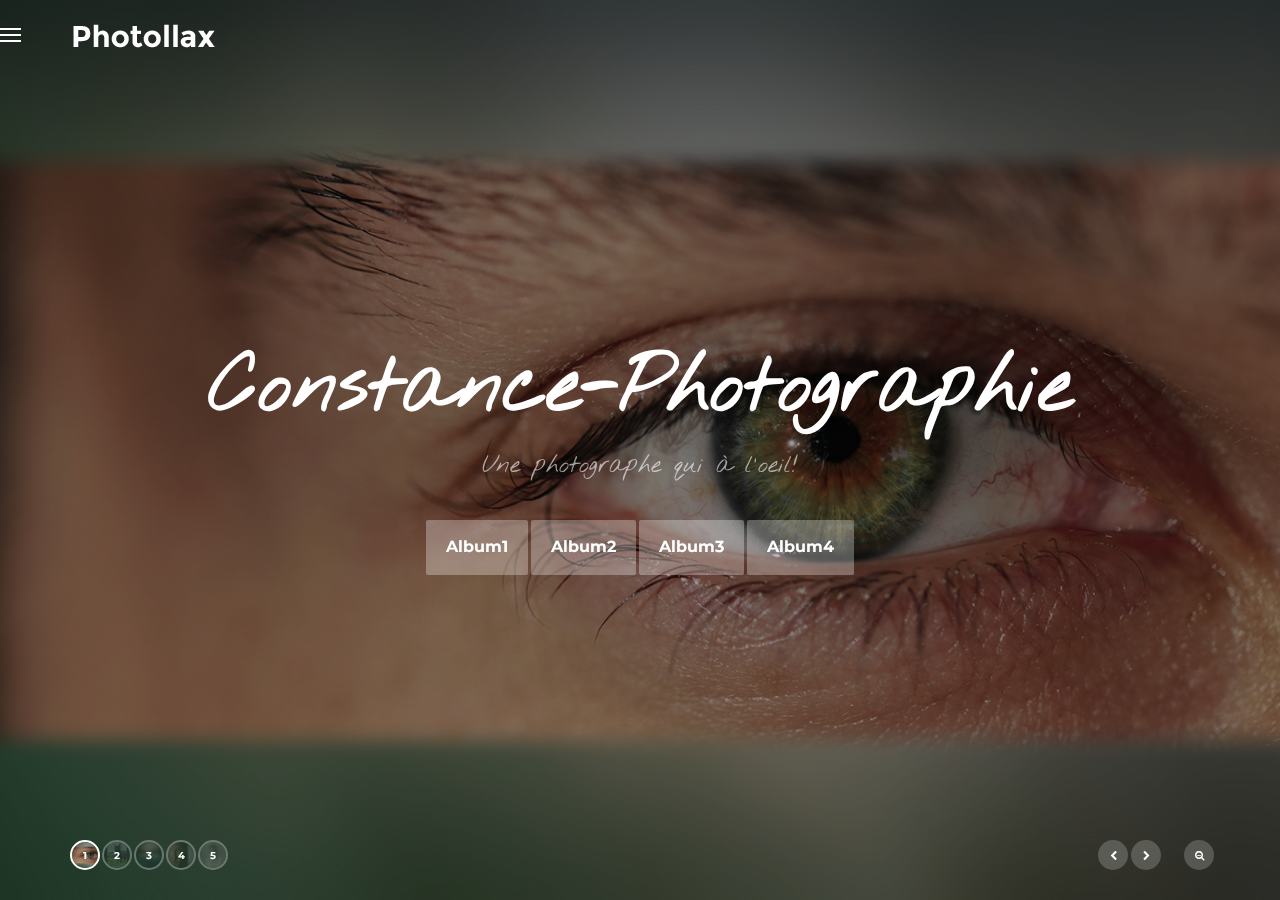
==== commit 59cffea7: "Update index.html" ====
--- a/index.html
+++ b/index.html
@@ -9,6 +9,9 @@
     <link href="assets/fonts/font-awesome.css" rel="stylesheet" type="text/css">
     <link href="assets/fonts/elegant-fonts.css" rel="stylesheet" type="text/css">
     <link href="https://fonts.googleapis.com/css?family=Montserrat:400,700" rel="stylesheet">
+    <link rel="preconnect" href="https://fonts.googleapis.com">
+    <link rel="preconnect" href="https://fonts.gstatic.com" crossorigin>
+    <link href="https://fonts.googleapis.com/css2?family=Nothing+You+Could+Do&display=swap" rel="stylesheet">
     <link rel="stylesheet" href="assets/bootstrap/css/bootstrap.css" type="text/css">
     <link rel="stylesheet" href="assets/css/owl.carousel.css" type="text/css">
     <link rel="stylesheet" href="assets/css/jquery.scrollbar.css" type="text/css">
--- a/assets/css/style.css
+++ b/assets/css/style.css
@@ -24,6 +24,9 @@
 Headers:		'Monsterat', sans-serif;
 
 -------------------------------------------------------------------*/
+
+@import url('https://fonts.googleapis.com/css2?family=Nothing+You+Could+Do&display=swap');
+
 /* 1. Elements Styling */
 body, html {
   height: 100%;
@@ -134,19 +137,23 @@
 h1 {
   font-size: 80px;
   font-weight: bold;
+  font-family: 'Nothing You Could Do', cursive;
 }
 
 h2 {
   font-size: 24px;
+  font-family: 'Nothing You Could Do', cursive;
 }
 
 h4 {
   font-size: 18px;
   font-weight: bold;
+  font-family: 'Nothing You Could Do', cursive;
 }
 
 h5 {
   font-size: 14px;
+  font-family: 'Nothing You Could Do', cursive;
 }
 
 p {
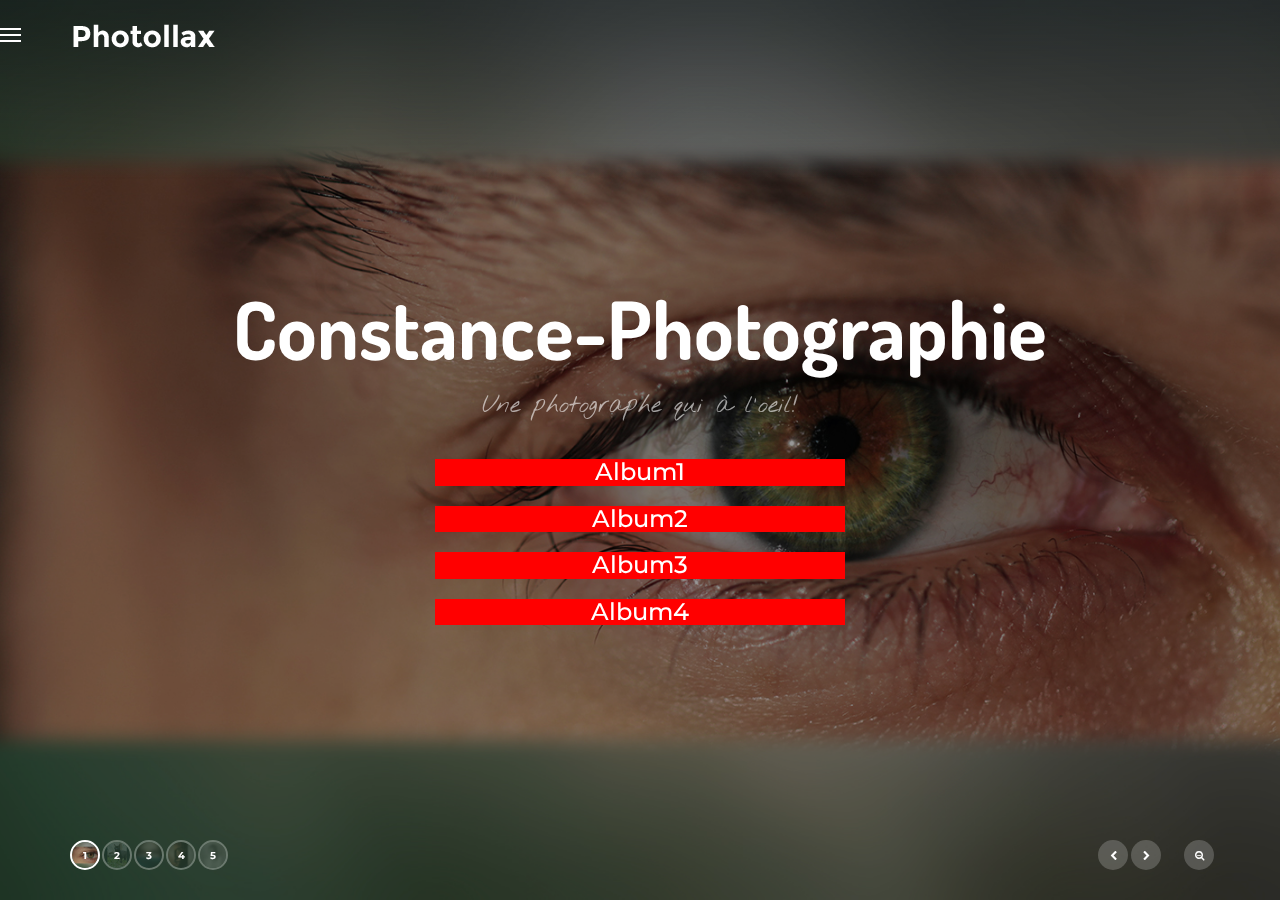
==== commit 995d3ec5: "Update index.html" ====
--- a/index.html
+++ b/index.html
@@ -12,6 +12,7 @@
     <link rel="preconnect" href="https://fonts.googleapis.com">
     <link rel="preconnect" href="https://fonts.gstatic.com" crossorigin>
     <link href="https://fonts.googleapis.com/css2?family=Nothing+You+Could+Do&display=swap" rel="stylesheet">
+    <link href="https://fonts.googleapis.com/css2?family=Dosis:wght@200&display=swap" rel="stylesheet">
     <link rel="stylesheet" href="assets/bootstrap/css/bootstrap.css" type="text/css">
     <link rel="stylesheet" href="assets/css/owl.carousel.css" type="text/css">
     <link rel="stylesheet" href="assets/css/jquery.scrollbar.css" type="text/css">
@@ -96,10 +97,38 @@
                     <div class="main-title-wrapper">
                         <h1>Constance-Photographie</h1>
                         <h2>Une photographe qui à l'oeil!</h2>
+                        <div class="collection">
+                            <a href="album1.html">
+                                <div class="collection-box">
+                                    <h3>Album1</h3>
+                                </div>
+                            </a>
+                            <a href="album2.html">
+                                <div class="collection-box">
+                                    <h3>Album2</h3>
+                                </div>
+                            </a>
+                        </div>
+                        <div class="collection">
+                            <a href="album3.html">
+                                <div class="collection-box">
+                                    <h3>Album3</h3>
+                                </div>
+                            </a>
+                            <a href="album4.html">
+                                <div class="collection-box">
+                                    <h3>Album4</h3>
+                                </div>
+                            </a>
+                        </div>
+                        
+                        
+                        <!--
                         <a href="album1.html" class="btn btn-default next">Album1</a>
                         <a href="album2.html" class="btn btn-default next">Album2</a>
                         <a href="album3.html" class="btn btn-default next">Album3</a>
                         <a href="album4.html" class="btn btn-default next">Album4</a>
+                        -->
                     </div>
                 </div>
                 <div class="image" data-background="assets/img/0.jpg"></div>
--- a/assets/css/style.css
+++ b/assets/css/style.css
@@ -1,4 +1,22 @@
+.collection{
+  width: 80%;
+  margin: auto;
+}
+
+.collection-box{
+  width: 40%;
+  margin: auto;
+  background-color: red;
+}
+
+
+
+
+
+
 /*------------------------------------------------------------------
+
+
 Project:	Photo
 Version:	1.0
 Last change:	4.2.2017
@@ -26,6 +44,7 @@
 -------------------------------------------------------------------*/
 
 @import url('https://fonts.googleapis.com/css2?family=Nothing+You+Could+Do&display=swap');
+@import url('https://fonts.googleapis.com/css2?family=Dosis:wght@200&display=swap');
 
 /* 1. Elements Styling */
 body, html {
@@ -137,7 +156,7 @@
 h1 {
   font-size: 80px;
   font-weight: bold;
-  font-family: 'Nothing You Could Do', cursive;
+  font-family: 'Dosis', sans-serif;
 }
 
 h2 {
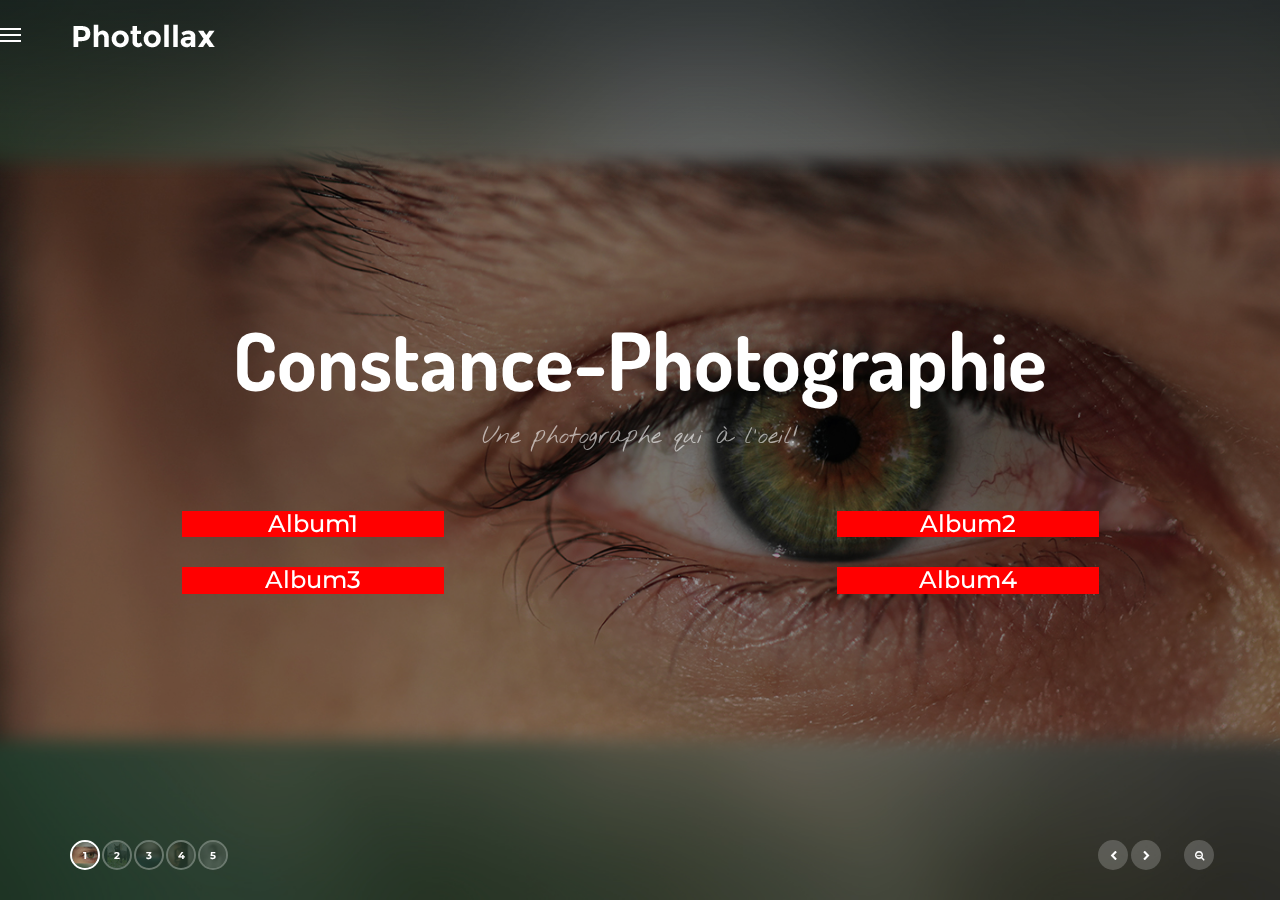
==== commit 5611c528: "Update index.html" ====
--- a/index.html
+++ b/index.html
@@ -97,27 +97,39 @@
                     <div class="main-title-wrapper">
                         <h1>Constance-Photographie</h1>
                         <h2>Une photographe qui à l'oeil!</h2>
-                        <div class="collection">
+                        <div class="row">
                             <a href="album1.html">
-                                <div class="collection-box">
-                                    <h3>Album1</h3>
+                                <div class="col-6">
+                                    <div class="collection-box">
+                                        
+                                        <h3>Album1</h3>
+                                    </div>
                                 </div>
                             </a>
                             <a href="album2.html">
-                                <div class="collection-box">
-                                    <h3>Album2</h3>
+                                <div class="col-6">
+                                    <div class="collection-box">
+                                        
+                                        <h3>Album2</h3>
+                                    </div>
                                 </div>
                             </a>
                         </div>
-                        <div class="collection">
+                        <div class="row">
                             <a href="album3.html">
-                                <div class="collection-box">
-                                    <h3>Album3</h3>
+                                <div class="col-6">
+                                    <div class="collection-box">
+                                        
+                                        <h3>Album3</h3>
+                                    </div>
                                 </div>
                             </a>
                             <a href="album4.html">
-                                <div class="collection-box">
-                                    <h3>Album4</h3>
+                                <div class="col-6">
+                                    <div class="collection-box">
+                                        
+                                        <h3>Album4</h3>
+                                    </div>
                                 </div>
                             </a>
                         </div>
--- a/assets/css/style.css
+++ b/assets/css/style.css
@@ -10,6 +10,63 @@
 }
 
 
+/*------------------Responsive----------------*/
+.row::after {
+	content: "";
+	clear: both;
+	display: table;
+}
+[class*="col-"] {
+  float: left;
+  width: 100%;
+}
+@media only screen and (min-width: 600px) {
+  /* For tablets: */
+  .col-s-1 {width: 8.33%;}
+  .col-s-2 {width: 16.66%;}
+  .col-s-3 {width: 25%;}
+  .col-s-4 {width: 33.33%;}
+  .col-s-5 {width: 41.66%;}
+  .col-s-6 {width: 50%;}
+  .col-s-7 {width: 58.33%;}
+  .col-s-8 {width: 66.66%;}
+  .col-s-9 {width: 75%;}
+  .col-s-10 {width: 83.33%;}
+  .col-s-11 {width: 91.66%;}
+  .col-s-12 {width: 100%;}
+}
+
+@media only screen and (min-width: 768px) {
+  /* For laptop: */
+  .col-m-1 {width: 8.33%;}
+  .col-m-2 {width: 16.66%;}
+  .col-m-3 {width: 25%;}
+  .col-m-4 {width: 33.33%;}
+  .col-m-5 {width: 41.66%;}
+  .col-m-6 {width: 50%;}
+  .col-m-7 {width: 58.33%;}
+  .col-m-8 {width: 66.66%;}
+  .col-m-9 {width: 75%;}
+  .col-m-10 {width: 83.33%;}
+  .col-m-11 {width: 91.66%;}
+  .col-m-12 {width: 100%;}
+}
+
+@media only screen and (min-width: 1200px) {
+  /* For laptop: */
+  .col-1 {width: 8.33%;}
+  .col-2 {width: 16.66%;}
+  .col-3 {width: 25%;}
+  .col-4 {width: 33.33%;}
+  .col-5 {width: 41.66%;}
+  .col-6 {width: 50%;}
+  .col-7 {width: 58.33%;}
+  .col-8 {width: 66.66%;}
+  .col-9 {width: 75%;}
+  .col-10 {width: 83.33%;}
+  .col-11 {width: 91.66%;}
+  .col-12 {width: 100%;}
+}
 
 
 
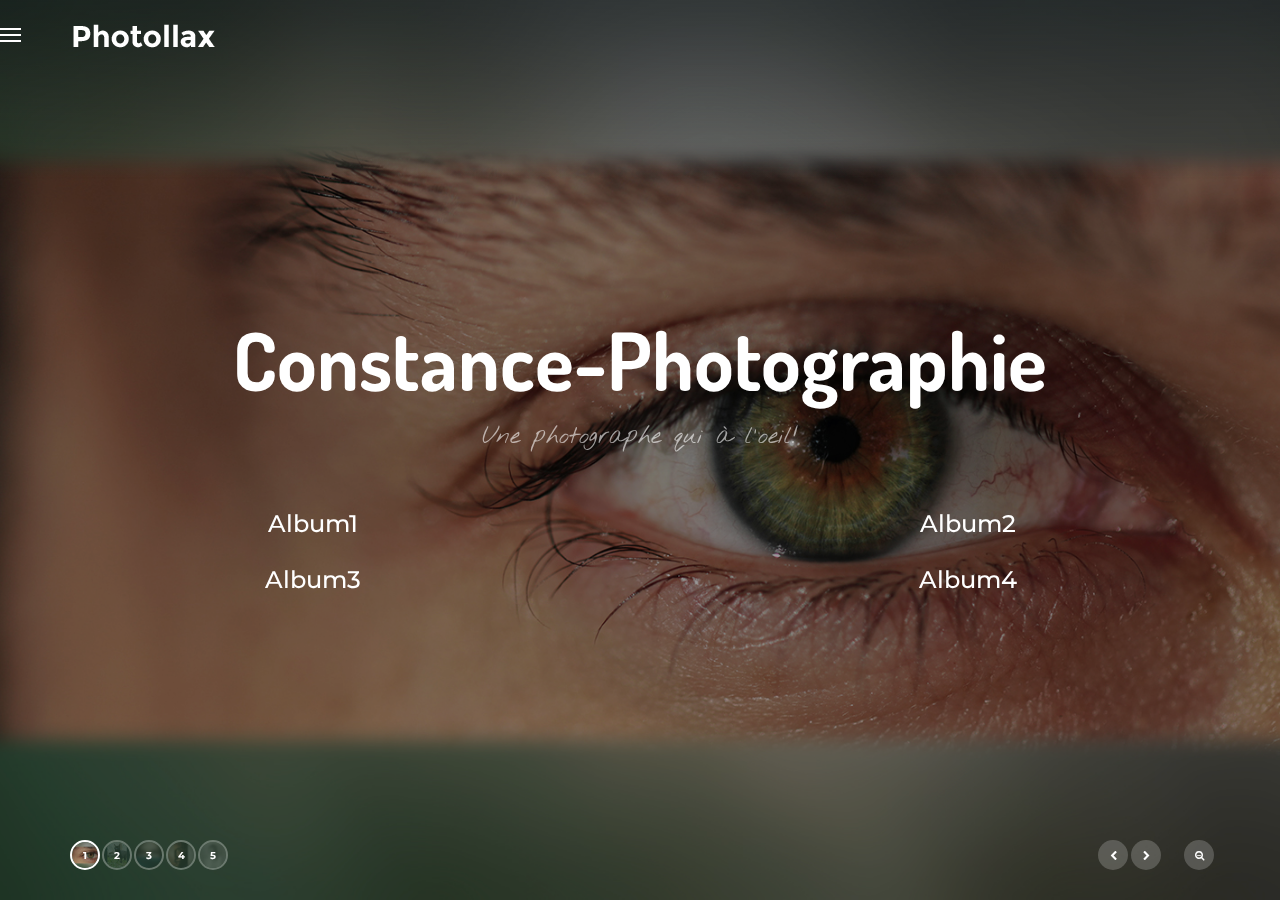
==== commit b4da4b66: "Update index.html" ====
--- a/index.html
+++ b/index.html
@@ -100,17 +100,21 @@
                         <div class="row">
                             <a href="album1.html">
                                 <div class="col-6">
-                                    <div class="collection-box">
+                                    <div class="collection">
+                                        <div class="collection-box1">
                                         
-                                        <h3>Album1</h3>
+                                            <h3>Album1</h3>
+                                        </div>
                                     </div>
                                 </div>
                             </a>
                             <a href="album2.html">
                                 <div class="col-6">
-                                    <div class="collection-box">
+                                    <div class="collection">
+                                        <div class="collection-box2">
                                         
-                                        <h3>Album2</h3>
+                                            <h3>Album2</h3>
+                                        </div>
                                     </div>
                                 </div>
                             </a>
@@ -118,17 +122,21 @@
                         <div class="row">
                             <a href="album3.html">
                                 <div class="col-6">
-                                    <div class="collection-box">
+                                    <div class="collection">
+                                        <div class="collection-box3">
                                         
-                                        <h3>Album3</h3>
+                                            <h3>Album3</h3>
+                                        </div>
                                     </div>
                                 </div>
                             </a>
                             <a href="album4.html">
                                 <div class="col-6">
-                                    <div class="collection-box">
+                                    <div class="collection">
+                                        <div class="collection-box4">
                                         
-                                        <h3>Album4</h3>
+                                            <h3>Album4</h3>
+                                        </div>
                                     </div>
                                 </div>
                             </a>
--- a/assets/css/style.css
+++ b/assets/css/style.css
@@ -1,11 +1,6 @@
-.collection{
-  width: 80%;
-  margin: auto;
-}
+
 
 .collection-box{
-  width: 40%;
-  margin: auto;
   background-color: red;
 }
 
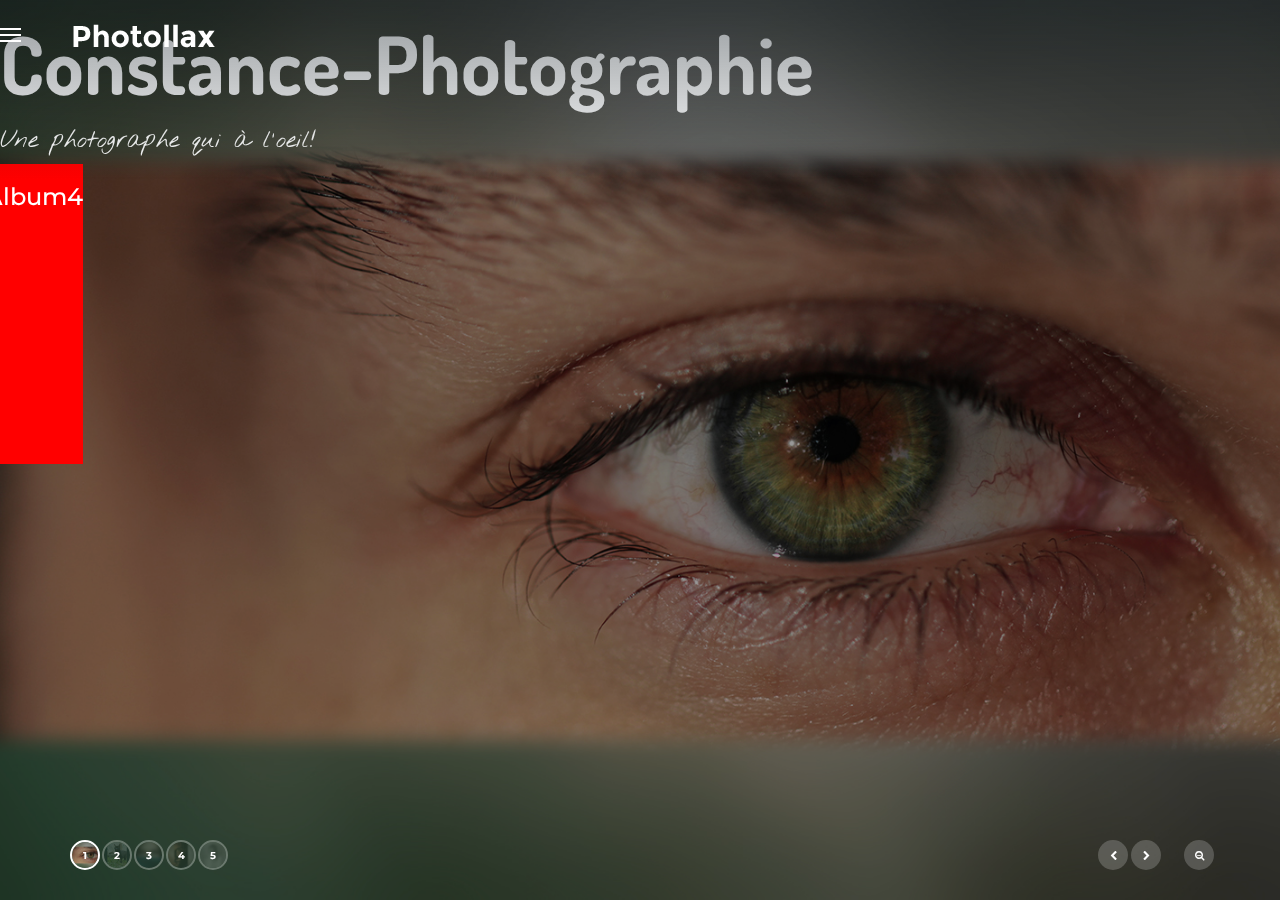
==== commit 81f78f65: "Update index.html" ====
--- a/index.html
+++ b/index.html
@@ -94,7 +94,7 @@
         <div class="inner-wrapper">
             <div class="slide first" id="0" data-position-x="0" data-position-y="0" data-position-z="1" data-rotation="0">
                 <div class="main-title">
-                    <div class="main-title-wrapper">
+                    
                         <h1>Constance-Photographie</h1>
                         <h2>Une photographe qui à l'oeil!</h2>
                         <div class="row">
@@ -149,7 +149,7 @@
                         <a href="album3.html" class="btn btn-default next">Album3</a>
                         <a href="album4.html" class="btn btn-default next">Album4</a>
                         -->
-                    </div>
+                    
                 </div>
                 <div class="image" data-background="assets/img/0.jpg"></div>
                 <!--end image-->
--- a/assets/css/style.css
+++ b/assets/css/style.css
@@ -1,9 +1,24 @@
 
 
-.collection-box{
-  background-color: red;
-}
-
+.collection{
+	position: absolute;
+	height: 300px;
+  	background-color: red;
+	background-size: cover;
+	background-repeat: no-repeat;
+}
+.collection-box1{
+	background-image: url("./img/0.jpg");
+}
+.collection-box2{
+	background-image: url("./img/0.jpg");
+}
+.collection-box3{
+	background-image: url("./img/0.jpg");
+}
+.collection-box4{
+	background-image: url("./img/0.jpg");
+}
 
 /*------------------Responsive----------------*/
 .row::after {
